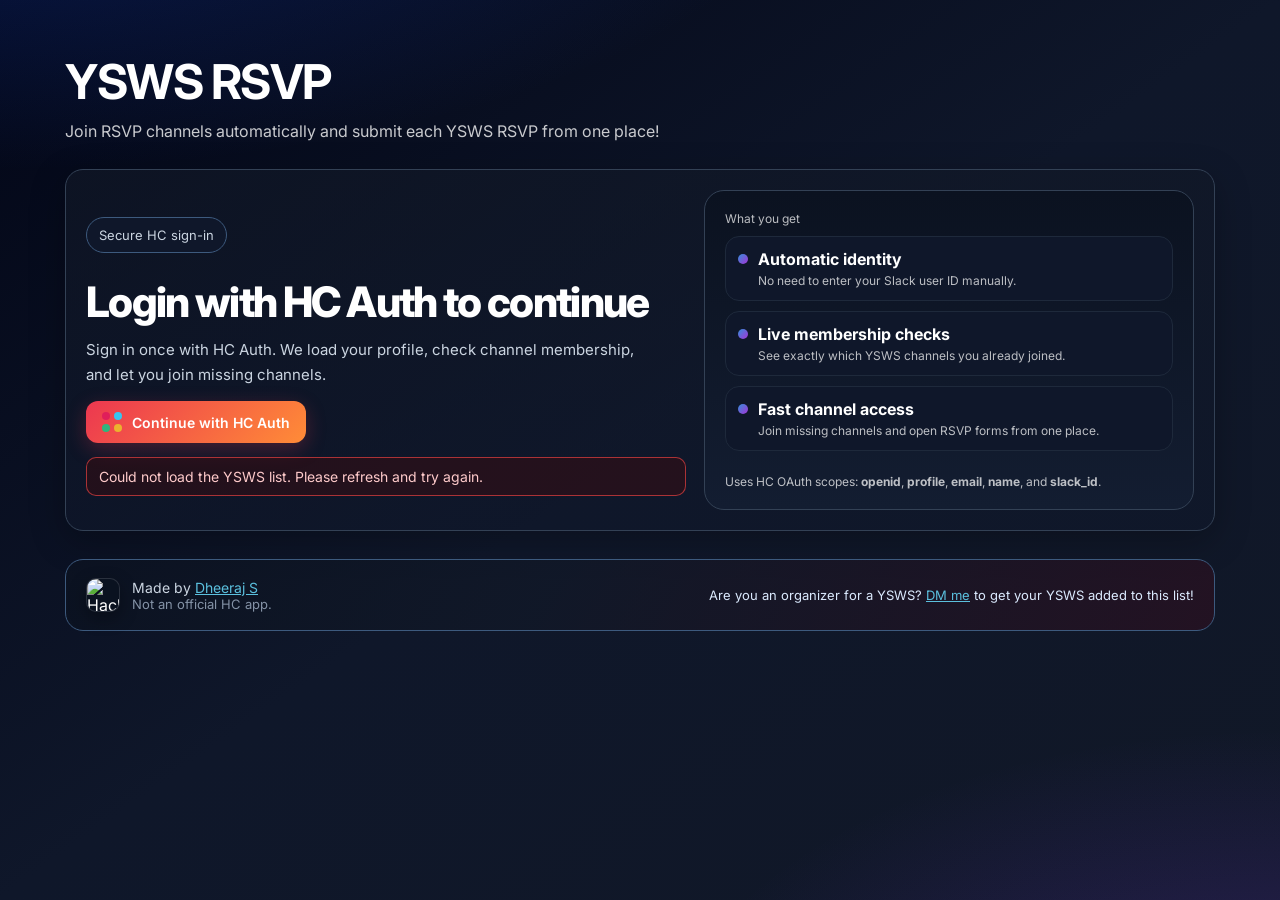
==== frontend/index.html @ e56e060a "Initial commit" ====
<!doctype html>
<html>
  <head>
    <meta charset="utf-8" />
    <meta name="viewport" content="width=device-width,initial-scale=1" />

    <title>YSWS RSVP</title>
    <link
      rel="icon"
      type="image/png"
      href="https://hackclub.com/stickers/epoch_h.png"
    />

    <link rel="preconnect" href="https://fonts.googleapis.com" />
    <link rel="preconnect" href="https://fonts.gstatic.com" crossorigin />
    <link
      href="https://fonts.googleapis.com/css2?family=Inter:wght@400;500;600;700;800&display=swap"
      rel="stylesheet"
    />

    <style>
      :root {
        --hc-red: #ec3750;
        --hc-orange: #ff8c37;
        --hc-yellow: #f1c40f;
        --hc-green: #33d6a6;
        --hc-cyan: #5bc0de;
        --hc-blue: #338eda;
        --hc-purple: #a633d6;
        --hc-muted: #8492a6;
      }

      * {
        box-sizing: border-box;
      }

      body {
        margin: 0;
        font-family:
          Inter,
          system-ui,
          -apple-system,
          Segoe UI,
          Roboto,
          sans-serif;
        background:
          radial-gradient(
            1200px 500px at 0% -20%,
            #1d4ed855 0%,
            transparent 70%
          ),
          radial-gradient(
            900px 500px at 100% 120%,
            #7c3aed44 0%,
            transparent 70%
          ),
          linear-gradient(145deg, #020617, #0f172a 50%, #111827 100%);
        color: white;
        display: flex;
        justify-content: center;
        padding: 32px 20px 48px;
        min-height: 100vh;
      }

      .container {
        width: 100%;
        max-width: 1150px;
      }

      .hero {
        display: flex;
        align-items: center;
        justify-content: space-between;
        gap: 24px;
        padding: 20px 0 26px;
      }

      h1 {
        font-size: clamp(30px, 4vw, 48px);
        margin: 0;
        letter-spacing: -0.03em;
      }

      .subtitle {
        opacity: 0.78;
        margin: 8px 0 0;
        line-height: 1.5;
        max-width: 620px;
      }

      input {
        padding: 14px 14px;
        border-radius: 12px;
        border: 1px solid #334155;
        background: #0f172a;
        color: white;
        width: min(100%, 360px);
        font-size: 14px;
        outline: none;
        transition:
          border-color 0.2s,
          box-shadow 0.2s;
      }

      input:focus {
        border-color: #38bdf8;
        box-shadow: 0 0 0 4px #0ea5e933;
      }

      button,
      .button-link {
        border: 0;
        padding: 11px 16px;
        border-radius: 12px;
        background: linear-gradient(135deg, var(--hc-red), var(--hc-orange));
        color: white;
        font-weight: 600;
        cursor: pointer;
        transition:
          0.2s transform,
          0.2s filter,
          0.2s opacity;
        box-shadow: 0 6px 20px #ec375044;
        text-decoration: none;
        font-size: 14px;
      }

      button:hover,
      .button-link:hover {
        transform: translateY(-1px);
        filter: brightness(1.04);
      }

      button:active,
      .button-link:active {
        transform: translateY(0);
      }

      button:disabled {
        opacity: 0.7;
        cursor: not-allowed;
        transform: none;
      }

      button.joined,
      .button-link.joined {
        background: #1f2937;
        color: #cbd5e1;
        border: 1px solid #334155;
        box-shadow: none;
      }

      button.joined:not(:disabled),
      .button-link.joined:hover {
        cursor: pointer;
      }

      button.joined:not(:disabled):hover,
      .button-link.joined:hover {
        background: #273449;
        border-color: #64748b;
        color: #f1f5f9;
      }

      button.joined:disabled {
        color: #94a3b8;
        cursor: not-allowed;
        opacity: 0.75;
      }

      button.description-btn {
        color: #e2e8f0;
        border-color: #475569;
      }

      .grid {
        display: grid;
        grid-template-columns: repeat(auto-fill, minmax(260px, 1fr));
        gap: 18px;
      }

      .card {
        background: linear-gradient(180deg, #1e293bcc, #1e293b99);
        backdrop-filter: blur(4px);
        border: 1px solid #334155;
        padding: 20px;
        border-radius: 16px;
        transition:
          0.2s transform,
          0.2s border-color,
          0.2s background;
        display: flex;
        flex-direction: column;
        gap: 12px;
        min-height: 220px;
      }

      .card:hover {
        transform: translateY(-3px);
        border-color: #475569;
        background: linear-gradient(180deg, #26364bcc, #1f2f43b8);
      }

      .card h3 {
        margin: 0;
        font-size: 20px;
        letter-spacing: -0.01em;
      }

      .user {
        display: flex;
        align-items: center;
        gap: 12px;
        margin: 0;
      }

      .user-meta {
        display: flex;
        flex-direction: column;
        gap: 4px;
      }

      .user-meta h2 {
        margin: 0;
      }

      .slack-id-row {
        display: flex;
        align-items: center;
        gap: 8px;
        flex-wrap: wrap;
        margin-top: 2px;
      }

      .verification-row {
        display: flex;
        align-items: center;
        gap: 8px;
        flex-wrap: wrap;
        margin-top: 8px;
      }

      .verification-pill {
        display: inline-flex;
        align-items: center;
        gap: 8px;
        padding: 6px 10px;
        border-radius: 10px;
        border: 1px solid #475569;
        background: #0f172a;
        color: #cbd5e1;
        font-size: 12px;
        font-weight: 600;
      }

      .verification-pill.verified {
        border-color: #1d4ed8;
        background: #0b1220;
        color: #dbeafe;
      }

      .verification-pill.not-verified {
        border-color: #7c2d12;
        background: #0b1220;
        color: #fed7aa;
      }

      .verification-pill.unknown {
        border-color: #475569;
        background: #111827;
        color: #cbd5e1;
      }

      .verification-detail {
        color: #94a3b8;
        font-size: 12px;
      }

      .slack-id-text {
        font-size: 12px;
        padding: 6px 10px;
        border-radius: 999px;
        background: #0b1220;
        border: 1px solid #334155;
        color: #cbd5e1;
      }

      .tap-copy {
        display: inline-flex;
        align-items: center;
        gap: 6px;
        padding: 6px 10px;
        font-size: 12px;
        line-height: 1.2;
        min-height: 30px;
        min-width: auto;
        border: 1px solid #334155;
        background: #0b1220;
        color: #cbd5e1;
        box-shadow: none;
        font-weight: 600;
        cursor: pointer;
        transition:
          0.15s transform,
          0.15s filter,
          0.15s border-color;
      }

      .tap-copy:hover {
        transform: translateY(-1px);
        filter: brightness(1.06);
        border-color: var(--hc-cyan);
      }

      .tap-copy strong {
        font-family: ui-monospace, SFMono-Regular, Consolas, monospace;
        font-size: 12px;
        letter-spacing: 0.02em;
      }

      .copy-hint {
        font-size: 12px;
        opacity: 0.75;
        margin: 2px 0 0;
      }

      .avatar {
        width: 48px;
        height: 48px;
        border-radius: 50%;
      }

      .modal {
        position: fixed;
        inset: 0;
        background: rgba(0, 0, 0, 0.75);
        display: none;
        align-items: center;
        justify-content: center;
        padding: 20px;
        z-index: 50;
      }

      .modal.show {
        display: flex;
      }

      .modal-box {
        width: min(100%, 420px);
        background: linear-gradient(180deg, #0f172a, #111827);
        border: 1px solid #334155;
        padding: 30px;
        border-radius: 16px;
        text-align: center;
        box-shadow: 0 20px 50px #00000088;
      }

      .modal-actions {
        display: flex;
        justify-content: center;
        gap: 10px;
        margin-top: 12px;
        flex-wrap: wrap;
      }

      .spinner {
        width: 40px;
        height: 40px;
        border-radius: 50%;
        border: 4px solid #334155;
        border-top: 4px solid #38bdf8;
        animation: spin 1s linear infinite;
        margin: auto;
      }

      @keyframes spin {
        to {
          transform: rotate(360deg);
        }
      }

      .loading {
        text-align: center;
        margin-top: 40px;
        opacity: 0.8;
      }

      .badge {
        display: inline-block;
        padding: 4px 8px;
        border-radius: 6px;
        font-size: 12px;
        background: linear-gradient(135deg, var(--hc-green), var(--hc-cyan));
        color: #052e16;
        font-weight: 600;
      }

      .pill {
        display: inline-flex;
        align-items: center;
        gap: 8px;
        padding: 9px 12px;
        border-radius: 999px;
        font-size: 13px;
        background: #0f172a;
        border: 1px solid #3d5a7e;
        color: #cbd5e1;
      }

      .section {
        background: linear-gradient(180deg, #111827aa, #0f172aaa);
        border: 1px solid #334155;
        border-radius: 18px;
        padding: 20px;
        box-shadow: 0 10px 35px #00000044;
      }

      .auth-shell {
        display: grid;
        grid-template-columns: 1.1fr 0.9fr;
        gap: 18px;
        align-items: stretch;
      }

      .auth-panel {
        display: flex;
        flex-direction: column;
        gap: 14px;
        justify-content: center;
        min-height: 320px;
      }

      .auth-title {
        font-size: clamp(28px, 3.5vw, 42px);
        font-weight: 800;
        line-height: 1.05;
        letter-spacing: -0.04em;
        margin: 0;
      }

      .auth-copy {
        font-size: 15px;
        line-height: 1.65;
        color: #cbd5e1;
        max-width: 560px;
        margin: 0;
      }

      .slack-button {
        display: inline-flex;
        align-items: center;
        justify-content: center;
        gap: 10px;
        min-width: 220px;
        text-decoration: none;
      }

      .slack-mark {
        display: grid;
        grid-template-columns: repeat(2, 8px);
        grid-template-rows: repeat(2, 8px);
        gap: 4px;
      }

      .slack-mark span {
        display: block;
        width: 8px;
        height: 8px;
        border-radius: 999px;
      }

      .auth-card {
        background: linear-gradient(180deg, #0b1220, #131d31);
        border: 1px solid #334155;
        border-radius: 20px;
        padding: 20px;
        display: flex;
        flex-direction: column;
        justify-content: space-between;
        gap: 14px;
      }

      .feature-list {
        display: grid;
        gap: 10px;
      }

      .support-box {
        display: none;
        margin-top: 14px;
        padding: 14px;
        border-radius: 16px;
        background: linear-gradient(180deg, #2a0f12, #1f172a);
        border: 1px solid #7f1d1d;
      }

      .support-box.show {
        display: block;
      }

      .support-box textarea {
        width: 100%;
        min-height: 130px;
        margin-top: 10px;
        padding: 12px;
        border-radius: 12px;
        border: 1px solid #475569;
        background: #020617;
        color: #e2e8f0;
        resize: vertical;
        font:
          12px/1.5 ui-monospace,
          SFMono-Regular,
          Consolas,
          monospace;
      }

      .support-actions {
        display: flex;
        gap: 10px;
        margin-top: 10px;
        flex-wrap: wrap;
      }

      .footer {
        margin-top: 28px;
        padding: 18px 20px;
        border: 1px solid #3d5a7e;
        border-radius: 18px;
        background: linear-gradient(
          120deg,
          #0b1220b8,
          #111827b8 42%,
          #2a1020b8
        );
        display: flex;
        justify-content: space-between;
        gap: 14px;
        flex-wrap: wrap;
        align-items: center;
      }

      .footer-brand {
        display: flex;
        align-items: center;
        gap: 12px;
      }

      .hc-icon {
        width: 34px;
        height: 34px;
        border-radius: 10px;
        box-shadow: 0 6px 18px #00000055;
        border: 1px solid #ffffff22;
        background: #0b1220b8;
      }

      .footer-copy {
        margin: 0;
        font-size: 14px;
        color: #cbd5e1;
      }

      .footer-disclaimer {
        margin: 0;
        font-size: 13px;
        color: var(--hc-muted);
      }

      .footer-note {
        margin: 0;
        font-size: 13px;
        color: #dbeafe;
        max-width: 560px;
      }

      .feature-item {
        display: flex;
        align-items: flex-start;
        gap: 10px;
        padding: 12px;
        background: #0f172a;
        border: 1px solid #1e293b;
        border-radius: 14px;
      }

      .feature-dot {
        width: 10px;
        height: 10px;
        border-radius: 999px;
        background: linear-gradient(135deg, var(--hc-blue), var(--hc-purple));
        margin-top: 5px;
        flex: none;
      }

      .actions {
        display: flex;
        gap: 10px;
        margin-top: auto;
        flex-wrap: wrap;
      }

      .actions button {
        flex: 1 1 140px;
      }

      .modal-desc {
        margin: 8px 0 0;
        text-align: left;
        line-height: 1.6;
        color: #cbd5e1;
        font-size: 14px;
        white-space: pre-wrap;
      }

      .modal-program-actions {
        display: flex;
        gap: 10px;
        justify-content: center;
        flex-wrap: wrap;
        margin-top: 16px;
      }

      .muted {
        opacity: 0.75;
        font-size: 14px;
        line-height: 1.5;
        margin: 0;
      }

      .top-bar {
        display: flex;
        justify-content: space-between;
        gap: 16px;
        align-items: center;
        margin: 8px 0 18px;
        flex-wrap: wrap;
      }

      .dashboard {
        display: grid;
        grid-template-columns: 1.2fr 1fr;
        gap: 14px;
        margin: 0 0 18px;
      }

      .stats-grid {
        display: grid;
        grid-template-columns: repeat(3, minmax(0, 1fr));
        gap: 10px;
      }

      .stat {
        background: #0b1220;
        border: 1px solid #334155;
        border-radius: 14px;
        padding: 12px;
      }

      .stat-label {
        font-size: 12px;
        opacity: 0.72;
        margin: 0 0 6px;
      }

      .stat-value {
        font-size: 24px;
        font-weight: 700;
        letter-spacing: -0.02em;
        margin: 0;
      }

      .progress-wrap {
        background: #0b1220;
        border: 1px solid #334155;
        border-radius: 14px;
        padding: 12px;
      }

      .progress-bar {
        width: 100%;
        height: 10px;
        border-radius: 999px;
        background: #1e293b;
        overflow: hidden;
        margin-top: 10px;
      }

      .progress-fill {
        height: 100%;
        width: 0%;
        background: linear-gradient(90deg, var(--hc-blue), var(--hc-green));
        transition: width 0.25s ease;
      }

      .filters {
        display: flex;
        gap: 8px;
        flex-wrap: wrap;
        align-content: flex-start;
        background: #0b1220;
        border: 1px solid #334155;
        border-radius: 14px;
        padding: 10px;
      }

      .chip {
        border: 1px solid #334155;
        background: #0f172a;
        color: #cbd5e1;
        padding: 8px 11px;
        border-radius: 999px;
        font-size: 13px;
        font-weight: 600;
        cursor: pointer;
        box-shadow: none;
      }

      .chip.active {
        background: linear-gradient(135deg, #22d3ee, #38bdf8);
        color: #00111f;
        border-color: transparent;
      }

      .card-head {
        display: flex;
        align-items: center;
        justify-content: space-between;
        gap: 8px;
      }

      .channel-id {
        font-size: 11px;
        opacity: 0.62;
        letter-spacing: 0.06em;
      }

      .status {
        font-size: 14px;
        padding: 10px 12px;
        border-radius: 10px;
        border: 1px solid #334155;
        background: #0b1220;
        display: none;
      }

      .status.error {
        display: block;
        border-color: #ef4444aa;
        background: #450a0a66;
        color: #fecaca;
      }

      .status.success {
        display: block;
        border-color: #22c55eaa;
        background: #052e1666;
        color: #bbf7d0;
      }

      .step1-wrap {
        display: flex;
        flex-direction: column;
        gap: 14px;
      }

      .step1-row {
        display: flex;
        gap: 10px;
        flex-wrap: wrap;
      }

      a {
        color: var(--hc-cyan);
      }

      .tiny {
        font-size: 12px;
        opacity: 0.72;
        margin: 0;
      }

      @media (max-width: 700px) {
        body {
          padding: 22px 14px 32px;
        }

        .auth-shell {
          grid-template-columns: 1fr;
        }

        .dashboard {
          grid-template-columns: 1fr;
        }

        .stats-grid {
          grid-template-columns: 1fr 1fr;
        }

        .section {
          padding: 16px;
        }

        .hero {
          padding: 10px 0 18px;
        }

        .footer {
          padding: 16px;
        }
      }
    </style>
  </head>

  <body>
    <div class="container">
      <div class="hero">
        <div>
          <h1>YSWS RSVP</h1>
          <div class="subtitle">
            Join RSVP channels automatically and submit each YSWS RSVP from one
            place!
          </div>
        </div>
      </div>

      <div id="step1" class="section">
        <div class="auth-shell">
          <div class="auth-panel">
            <p class="pill" style="width: max-content">Secure HC sign-in</p>

            <h2 class="auth-title">Login with HC Auth to continue</h2>

            <p class="auth-copy">
              Sign in once with HC Auth. We load your profile, check channel
              membership, and let you join missing channels.
            </p>

            <div>
              <a id="loginBtn" class="slack-button button-link" href="#">
                <span class="slack-mark" aria-hidden="true">
                  <span style="background: #e01e5a"></span>
                  <span style="background: #36c5f0"></span>
                  <span style="background: #2eb67d"></span>
                  <span style="background: #ecb22e"></span>
                </span>
                Continue with HC Auth
              </a>
            </div>

            <div id="statusBox" class="status"></div>

            <div id="supportBox" class="support-box">
              <p class="muted" style="margin: 0">
                If you see this, copy and paste the following error details to
                <a
                  target="_blank"
                  rel="noreferrer"
                  href="https://hackclub.enterprise.slack.com/team/U0828RTU7FE"
                  >Dheeraj S</a
                >.
              </p>
              <textarea id="supportMessage" readonly></textarea>
              <div class="support-actions">
                <button type="button" onclick="copySupportMessage()">
                  Copy error details
                </button>
                <a
                  class="slack-button button-link joined"
                  target="_blank"
                  rel="noreferrer"
                  href="https://hackclub.enterprise.slack.com/team/U0828RTU7FE"
                  >Open Dheeraj S</a
                >
              </div>
            </div>
          </div>

          <div class="auth-card">
            <div>
              <p class="stat-label" style="margin: 0 0 10px">What you get</p>
              <div class="feature-list">
                <div class="feature-item">
                  <span class="feature-dot"></span>
                  <div>
                    <strong>Automatic identity</strong>
                    <p class="tiny" style="margin-top: 4px">
                      No need to enter your Slack user ID manually.
                    </p>
                  </div>
                </div>
                <div class="feature-item">
                  <span class="feature-dot"></span>
                  <div>
                    <strong>Live membership checks</strong>
                    <p class="tiny" style="margin-top: 4px">
                      See exactly which YSWS channels you already joined.
                    </p>
                  </div>
                </div>
                <div class="feature-item">
                  <span class="feature-dot"></span>
                  <div>
                    <strong>Fast channel access</strong>
                    <p class="tiny" style="margin-top: 4px">
                      Join missing channels and open RSVP forms from one place.
                    </p>
                  </div>
                </div>
              </div>
            </div>

            <p class="tiny">
              Uses HC OAuth scopes: <strong>openid</strong>,
              <strong>profile</strong>, <strong>email</strong>,
              <strong>name</strong>, and <strong>slack_id</strong>.
            </p>
          </div>
        </div>
      </div>

      <div id="loading" class="loading" style="display: none">
        <div class="spinner"></div>

        <p>Checking channel memberships...</p>
      </div>

      <div id="programModal" class="modal" onclick="closeYswsModal(event)">
        <div class="modal-box" onclick="event.stopPropagation()">
          <h2 id="programModalTitle" style="margin: 0"></h2>
          <p id="programModalDesc" class="modal-desc"></p>
          <div class="modal-program-actions">
            <button id="programWebsiteBtn" type="button" style="display: none">
              Website
            </button>
            <button class="joined" type="button" onclick="closeYswsModal()">
              Close
            </button>
          </div>
        </div>
      </div>

      <div id="step2" class="section" style="display: none">
        <div class="top-bar">
          <div class="user">
            <img id="avatar" class="avatar" alt="avatar" />

            <div class="user-meta">
              <h2 id="hello"></h2>
              <div class="slack-id-row">
                <button
                  class="slack-id-text tap-copy"
                  type="button"
                  onclick="copySlackId()"
                >
                  Slack ID: <strong id="slackIdText">—</strong>
                </button>
                <button
                  id="usernameCopyBtn"
                  class="slack-id-text tap-copy"
                  type="button"
                  style="display: none"
                  onclick="copyUsername()"
                >
                  Username: <strong id="usernameText">—</strong>
                </button>
                <button
                  id="emailCopyBtn"
                  class="slack-id-text tap-copy"
                  type="button"
                  style="display: none"
                  onclick="copyEmail()"
                >
                  Email: <strong id="emailText">—</strong>
                </button>
              </div>
              <div class="verification-row">
                <span id="verificationBadge" class="verification-pill unknown"
                  >Verification unknown</span
                >
                <span id="verificationDetail" class="verification-detail"
                  >Status: unavailable</span
                >
                <span id="eligibilityDetail" class="verification-detail"
                  >YSWS eligibility: unknown</span
                >
              </div>
              <p class="copy-hint">
                Click Slack ID, username, or email to copy it.
              </p>
            </div>
          </div>

          <a id="logoutBtn" class="button-link joined" href="#"
            >Change account</a
          >
        </div>

        <p class="muted" style="margin: 0 0 18px">
          First join the Slack channel, then fill the RSVP form.
        </p>

        <div class="dashboard">
          <div>
            <div class="stats-grid">
              <div class="stat">
                <p class="stat-label">Joined channels</p>
                <p id="joinedCount" class="stat-value">0</p>
              </div>
              <div class="stat">
                <p class="stat-label">Remaining</p>
                <p id="remainingCount" class="stat-value">0</p>
              </div>
              <div class="stat">
                <p class="stat-label">Total YSWSes</p>
                <p id="totalCount" class="stat-value">0</p>
              </div>
            </div>

            <div class="progress-wrap" style="margin-top: 10px">
              <p class="stat-label" style="margin: 0">Completion</p>
              <div class="progress-bar">
                <div id="progressFill" class="progress-fill"></div>
              </div>
            </div>
          </div>

          <div class="filters">
            <button
              id="filterAll"
              class="chip active"
              onclick="setFilter('all')"
            >
              All
            </button>
            <button id="filterTodo" class="chip" onclick="setFilter('todo')">
              Need to join
            </button>
            <button
              id="filterJoined"
              class="chip"
              onclick="setFilter('joined')"
            >
              Joined
            </button>
          </div>
        </div>

        <div id="programs" class="grid"></div>
      </div>

      <footer class="footer">
        <div class="footer-brand">
          <img
            class="hc-icon"
            src="https://user-cdn.hackclub-assets.com/019cf11f-eade-7304-ab15-71833ccc4c32/icon-rounded.svg"
            alt="Hack Club icon"
          />
          <div>
            <p class="footer-copy">
              Made by
              <a
                target="_blank"
                rel="noreferrer"
                href="https://hackclub.com/slack/?id=U0828RTU7FE"
                >Dheeraj S</a
              >
            </p>
            <p class="footer-disclaimer">Not an official HC app.</p>
          </div>
        </div>
        <p class="footer-note">
          Are you an organizer for a YSWS?
          <a
            target="_blank"
            rel="noreferrer"
            href="https://hackclub.com/slack/?id=U0828RTU7FE"
            >DM me</a
          >
          to get your YSWS added to this list!
        </p>
      </footer>
    </div>

    <script>
      const API_BASE =
        window.__API_BASE__ || "https://ysws-rsvp-hca.sdheeraj.workers.dev";
      const DEFAULT_AVATAR =
        "https://user-cdn.hackclub-assets.com/019cf11f-eade-7304-ab15-71833ccc4c32/icon-rounded.svg";
      const MEMBERSHIP_LOAD_ERROR =
        "Unable to load your memberships right now. Please try again.";

      let yswsList = [];
      let latestMembership = {};
      let currentFilter = "all";
      let currentSlackId = "";
      let currentUsername = "";
      let currentEmail = "";

      const statusBox = document.getElementById("statusBox");
      const supportBox = document.getElementById("supportBox");
      const supportMessage = document.getElementById("supportMessage");
      const usernameCopyBtn = document.getElementById("usernameCopyBtn");
      const emailCopyBtn = document.getElementById("emailCopyBtn");
      const yswsModal = document.getElementById("programModal");
      const yswsModalTitle = document.getElementById("programModalTitle");
      const yswsModalDesc = document.getElementById("programModalDesc");
      const yswsWebsiteBtn = document.getElementById("programWebsiteBtn");

      function api(path) {
        return `${API_BASE}${path}`;
      }

      async function apiGet(path) {
        return fetch(api(path), {
          credentials: "include",
        });
      }

      async function apiPost(path, body) {
        return fetch(api(path), {
          method: "POST",
          credentials: "include",
          headers: { "Content-Type": "application/json" },
          body: JSON.stringify(body),
        });
      }

      function setView(view) {
        const loading = document.getElementById("loading");
        const step1 = document.getElementById("step1");
        const step2 = document.getElementById("step2");

        loading.style.display = view === "loading" ? "block" : "none";
        step1.style.display = view === "auth" ? "block" : "none";
        step2.style.display = view === "app" ? "block" : "none";
      }

      function setStats(joined, total) {
        const remaining = Math.max(0, total - joined);
        const percent = total ? Math.round((joined / total) * 100) : 0;

        document.getElementById("joinedCount").textContent = String(joined);
        document.getElementById("remainingCount").textContent =
          String(remaining);
        document.getElementById("totalCount").textContent = String(total);
        document.getElementById("progressFill").style.width = `${percent}%`;
      }

      async function readJson(response, fallback) {
        return response.json().catch(() => fallback);
      }

      function setStatus(type, msg) {
        statusBox.className = "status";

        if (!msg) {
          statusBox.textContent = "";
          return;
        }

        statusBox.classList.add(type);
        statusBox.textContent = msg;
      }

      function setSupportMessage(message = "") {
        supportMessage.value = message;
        supportBox.classList.toggle("show", !!message);
      }

      async function copySupportMessage() {
        const text = supportMessage.value.trim();
        if (!text) return;

        try {
          await navigator.clipboard.writeText(text);
          setStatus(
            "success",
            "Copied error details. Send them to Dheeraj S on Slack.",
          );
        } catch (_error) {
          supportMessage.focus();
          supportMessage.select();
          setStatus(
            "error",
            "Copy failed automatically. Select the text and copy it manually.",
          );
        }
      }

      async function copyValue(text, successMessage) {
        const value = (text || "").trim();

        if (!value) {
          setStatus("error", "Value is not available yet.");
          return;
        }

        try {
          await navigator.clipboard.writeText(value);
          setStatus("success", successMessage);
        } catch (_error) {
          setStatus(
            "error",
            "Could not copy automatically. Please copy manually.",
          );
        }
      }

      async function copySlackId() {
        await copyValue(currentSlackId, "Slack ID copied.");
      }

      async function copyUsername() {
        await copyValue(currentUsername, "Slack username copied.");
      }

      async function copyEmail() {
        await copyValue(currentEmail, "Email copied.");
      }

      async function loadYswsList() {
        if (yswsList.length) return true;

        try {
          const response = await apiGet("/ysws.json");
          if (!response.ok) throw new Error("catalog_failed");

          const list = await response.json();
          if (!Array.isArray(list)) throw new Error("invalid_ysws_list");

          yswsList = list
            .filter((item) => item?.name && item?.form && item?.channel)
            .map((item) => ({
              name: String(item.name),
              form: String(item.form),
              channel: String(item.channel),
              description: String(
                item.description || "No description added yet.",
              ),
              website: item.website ? String(item.website) : "",
            }));

          return true;
        } catch (_error) {
          setStatus(
            "error",
            "Could not load the YSWS list. Please refresh and try again.",
          );
          return false;
        }
      }

      function openYswsModal(channel) {
        const ysws = yswsList.find((entry) => entry.channel === channel);
        if (!ysws) return;

        yswsModalTitle.textContent = ysws.name;
        yswsModalDesc.textContent =
          ysws.description || "No description added yet.";

        if (ysws.website) {
          yswsWebsiteBtn.style.display = "inline-flex";
          yswsWebsiteBtn.onclick = () => window.open(ysws.website, "_blank");
        } else {
          yswsWebsiteBtn.style.display = "none";
          yswsWebsiteBtn.onclick = null;
        }

        yswsModal.classList.add("show");
      }

      function closeYswsModal(event) {
        if (event && event.target !== yswsModal) return;
        yswsModal.classList.remove("show");
      }

      function getQueryParam(name) {
        return new URLSearchParams(window.location.search).get(name) || "";
      }

      function clearOauthErrorFromUrl() {
        const nextUrl = new URL(window.location.href);
        nextUrl.searchParams.delete("oauth_error");
        window.history.replaceState(
          {},
          "",
          nextUrl.pathname + nextUrl.search + nextUrl.hash,
        );
      }

      function showLoggedOut(message = "") {
        setView("auth");
        document.getElementById("programs").innerHTML = "";

        latestMembership = {};
        currentSlackId = "";
        currentUsername = "";
        currentEmail = "";

        document.getElementById("hello").textContent = "";
        document.getElementById("avatar").removeAttribute("src");
        document.getElementById("slackIdText").textContent = "—";
        document.getElementById("usernameText").textContent = "—";
        document.getElementById("emailText").textContent = "—";
        updateVerificationUi({
          isVerified: null,
          verificationLabel: "Verification unknown",
          verificationStatus: "",
          yswsEligible: null,
        });
        usernameCopyBtn.style.display = "none";
        emailCopyBtn.style.display = "none";

        setStats(0, 0);

        setFilter("all");
        setStatus(message ? "error" : "", message);
      }

      async function loadDashboard() {
        setView("loading");
        setStatus("", "");

        const yswsReady = await loadYswsList();
        if (!yswsReady) {
          showLoggedOut(
            "Could not load the YSWS list. Please refresh and try again.",
          );
          return;
        }

        let userResponse;
        try {
          userResponse = await apiGet("/api/user");
        } catch (_error) {
          showLoggedOut(MEMBERSHIP_LOAD_ERROR);
          return;
        }

        if (!userResponse.ok) {
          showLoggedOut(
            userResponse.status === 401 || userResponse.status === 403
              ? ""
              : MEMBERSHIP_LOAD_ERROR,
          );
          return;
        }

        const user = await readJson(userResponse, { ok: false });
        if (!user.ok) {
          showLoggedOut(
            user.error === "not_authenticated" ? "" : MEMBERSHIP_LOAD_ERROR,
          );
          return;
        }

        setView("app");
        setSupportMessage("");

        document.getElementById("hello").textContent =
          `Hi ${user.name || "there"}!`;
        document.getElementById("avatar").src = user.avatar || DEFAULT_AVATAR;

        currentSlackId = String(user.slackId || "")
          .trim()
          .toUpperCase();
        currentUsername = String(user.username || "").trim();
        currentEmail = String(user.email || "").trim();

        document.getElementById("slackIdText").textContent =
          currentSlackId || "—";
        document.getElementById("usernameText").textContent =
          currentUsername || "—";
        document.getElementById("emailText").textContent = currentEmail || "—";
        usernameCopyBtn.style.display = currentUsername
          ? "inline-flex"
          : "none";
        emailCopyBtn.style.display = currentEmail ? "inline-flex" : "none";
        updateVerificationUi(user);

        latestMembership = user.membership || {};
        renderYsws();
      }

      function updateVerificationUi(user) {
        const badge = document.getElementById("verificationBadge");
        const detail = document.getElementById("verificationDetail");
        const eligibility = document.getElementById("eligibilityDetail");
        const isVerified =
          typeof user?.isVerified === "boolean" ? user.isVerified : null;
        const yswsEligible =
          typeof user?.yswsEligible === "boolean" ? user.yswsEligible : null;
        const label = String(
          user?.verificationLabel || "Verification unknown",
        ).trim();
        const rawStatus = String(user?.verificationStatus || "")
          .trim()
          .replace(/[_-]+/g, " ");

        badge.className = `verification-pill ${
          isVerified === true
            ? "verified"
            : isVerified === false
              ? "not-verified"
              : "unknown"
        }`;
        badge.textContent = `Verification: ${label}`;
        detail.textContent = rawStatus
          ? `Status: ${rawStatus}`
          : "Status: unavailable";
        eligibility.textContent =
          yswsEligible === true
            ? "YSWS eligibility: eligible"
            : yswsEligible === false
              ? "YSWS eligibility: not eligible"
              : "YSWS eligibility: unknown";
      }

      function setFilter(nextFilter) {
        currentFilter = nextFilter;

        document
          .getElementById("filterAll")
          .classList.toggle("active", nextFilter === "all");
        document
          .getElementById("filterTodo")
          .classList.toggle("active", nextFilter === "todo");
        document
          .getElementById("filterJoined")
          .classList.toggle("active", nextFilter === "joined");

        renderYsws();
      }

      function renderYsws() {
        const yswsGrid = document.getElementById("programs");
        yswsGrid.innerHTML = "";

        const rows = yswsList
          .map((item) => ({
            ...item,
            joined: !!latestMembership[item.channel],
          }))
          .filter((item) => {
            if (currentFilter === "joined") return item.joined;
            if (currentFilter === "todo") return !item.joined;
            return true;
          })
          .sort(
            (a, b) =>
              Number(a.joined) - Number(b.joined) ||
              a.name.localeCompare(b.name),
          );

        const joinedCount = yswsList.filter(
          (item) => latestMembership[item.channel],
        ).length;
        const total = yswsList.length;
        setStats(joinedCount, total);

        if (!rows.length) {
          const empty = document.createElement("div");
          empty.className = "card";
          empty.innerHTML =
            "<h3>Nothing here</h3><p class='muted'>Try a different filter.</p>";
          yswsGrid.appendChild(empty);
          return;
        }

        rows.forEach((ysws) => {
          const card = document.createElement("div");
          card.className = "card";

          const cardHead = document.createElement("div");
          cardHead.className = "card-head";

          const title = document.createElement("h3");
          title.textContent = ysws.name;

          const channelId = document.createElement("span");
          channelId.className = "channel-id";
          channelId.textContent = ysws.channel;

          cardHead.append(title, channelId);

          const description = document.createElement("p");
          description.className = "muted";
          description.textContent =
            "Join the Slack channel and complete your RSVP form.";

          card.append(cardHead, description);

          if (ysws.joined) {
            const badge = document.createElement("span");
            badge.className = "badge";
            badge.textContent = "Already in channel";
            card.appendChild(badge);
          }

          const actions = document.createElement("div");
          actions.className = "actions";

          const joinButton = document.createElement("button");
          if (ysws.joined) {
            joinButton.classList.add("joined");
            joinButton.disabled = true;
            joinButton.textContent = "Joined";
          } else {
            joinButton.textContent = "Add me to channel";
            joinButton.addEventListener("click", () =>
              joinYsws(ysws.channel, joinButton, ysws.name),
            );
          }

          const formButton = document.createElement("button");
          formButton.textContent = "Fill RSVP";
          formButton.addEventListener("click", () =>
            window.open(ysws.form, "_blank"),
          );

          const modalButton = document.createElement("button");
          modalButton.className = "joined description-btn";
          modalButton.type = "button";
          modalButton.textContent = "Description";
          modalButton.addEventListener("click", () =>
            openYswsModal(ysws.channel),
          );

          actions.append(joinButton, formButton, modalButton);
          card.appendChild(actions);
          yswsGrid.appendChild(card);
        });
      }

      async function joinYsws(channel, btn, yswsName) {
        btn.innerText = "Joining...";
        btn.disabled = true;

        let data = { ok: false };

        try {
          const response = await apiPost("/api/join", { channel });
          data = await response.json().catch(() => ({ ok: false }));
        } catch (_error) {
          data = { ok: false };
        }

        if (!data.ok) {
          btn.innerText = "Try again";
          btn.disabled = false;
          setStatus(
            "error",
            data.message ||
              `Could not add you to ${yswsName}. If this keeps happening, ask an organizer to add the bot to the channel.`,
          );
          return;
        }

        latestMembership[channel] = true;
        renderYsws();
        setStatus("success", `You were added to ${yswsName}.`);
      }

      async function boot() {
        document.getElementById("loginBtn").href = api("/auth/start");
        document.getElementById("logoutBtn").href = api("/auth/logout");

        const oauthError = getQueryParam("oauth_error");
        if (oauthError) {
          showLoggedOut(
            "HC login failed. If this keeps happening, send the details below to Dheeraj S.",
          );
          setSupportMessage(decodeURIComponent(oauthError));
          clearOauthErrorFromUrl();
          return;
        }

        setSupportMessage("");
        await loadDashboard();
      }

      window.setFilter = setFilter;
      window.copySupportMessage = copySupportMessage;
      window.copySlackId = copySlackId;
      window.copyUsername = copyUsername;
      window.copyEmail = copyEmail;
      window.openYswsModal = openYswsModal;
      window.closeYswsModal = closeYswsModal;

      boot();
    </script>
  </body>
</html>
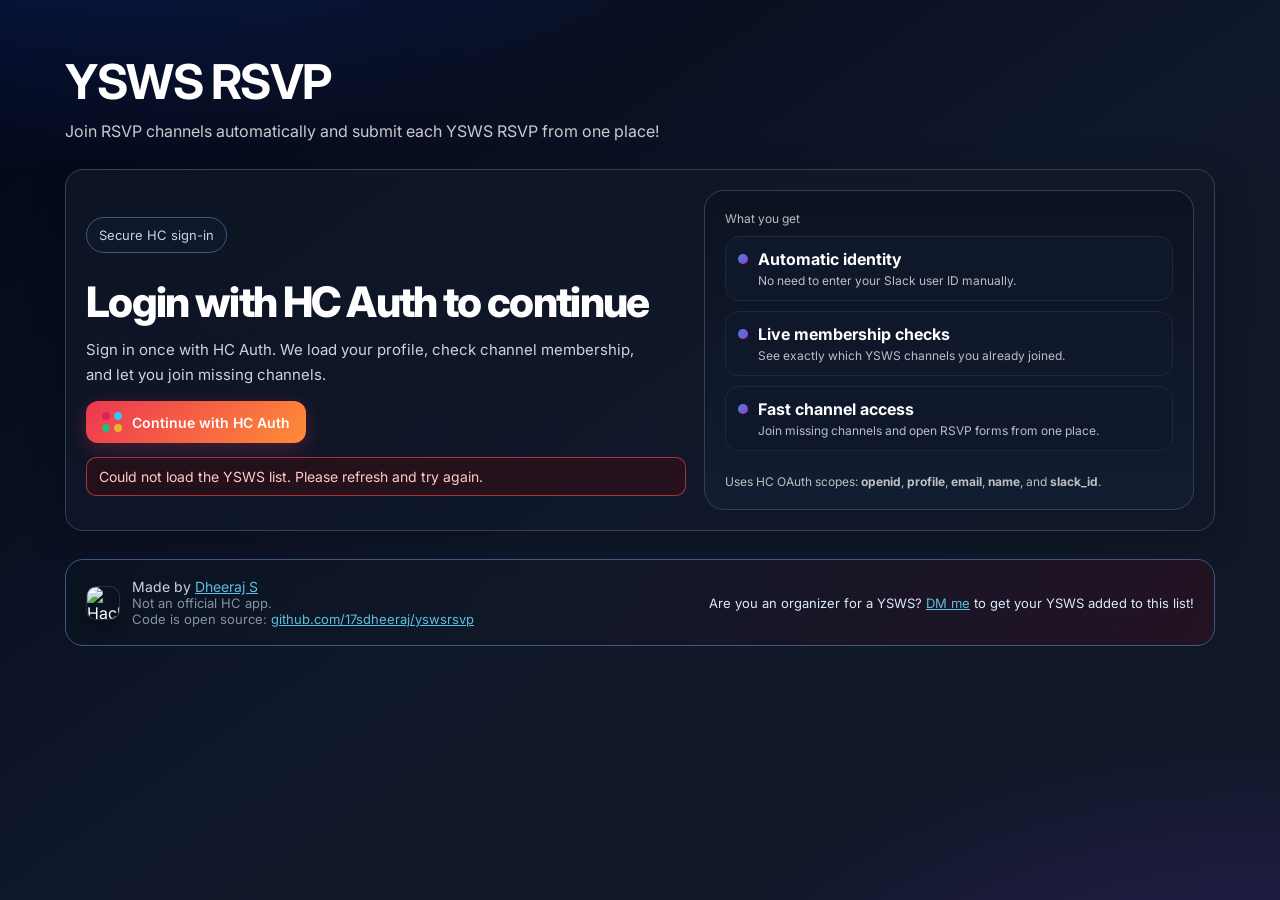
==== commit 381092c1: "Update footer to show code is now opensource :)" ====
--- a/frontend/index.html
+++ b/frontend/index.html
@@ -1067,6 +1067,15 @@
               >
             </p>
             <p class="footer-disclaimer">Not an official HC app.</p>
+            <p class="footer-disclaimer">
+              Code is open source:
+              <a
+                target="_blank"
+                rel="noreferrer"
+                href="https://github.com/17sdheeraj/yswsrsvp"
+                >github.com/17sdheeraj/yswsrsvp</a
+              >
+            </p>
           </div>
         </div>
         <p class="footer-note">
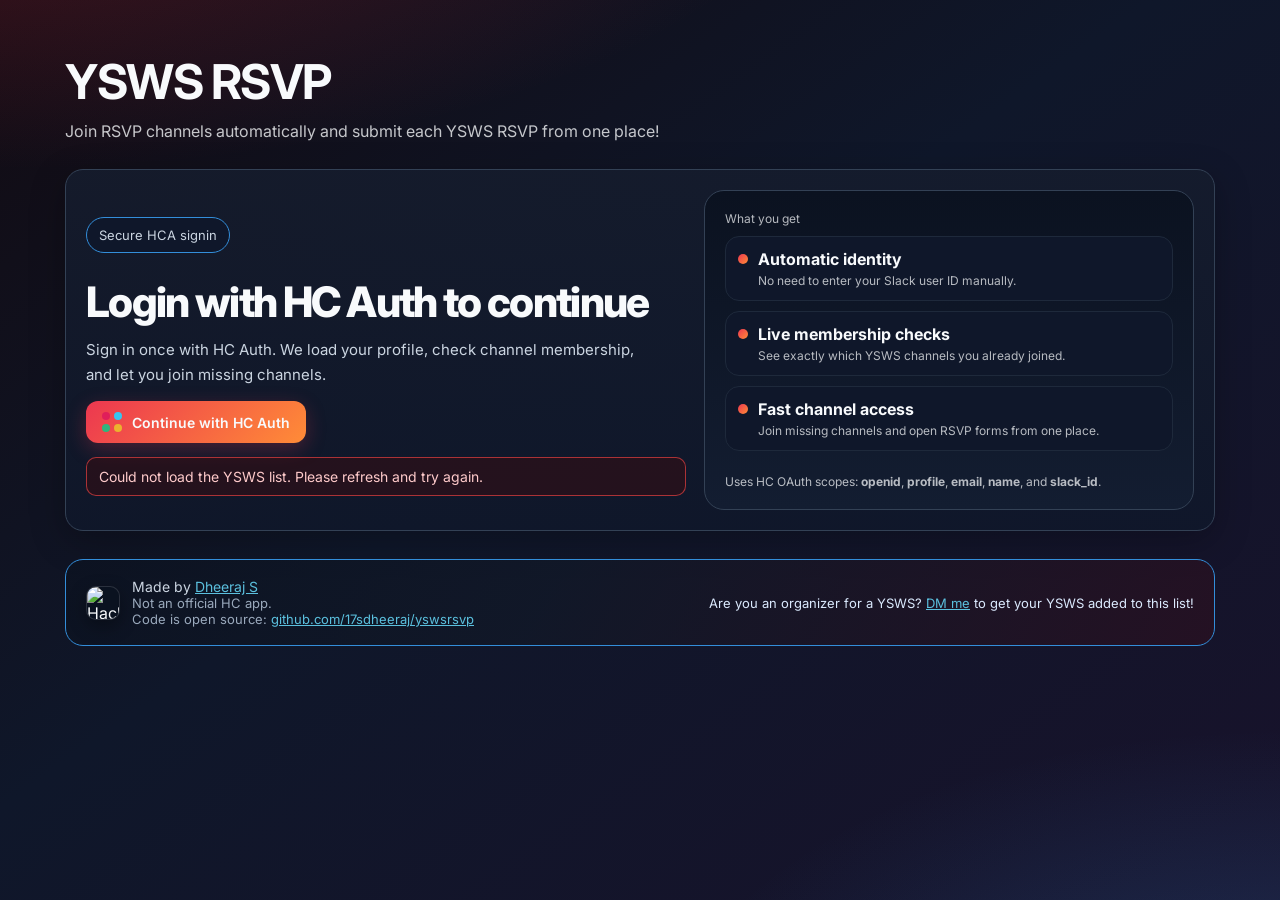
==== commit 731d526f: "Large upd: Add admin panel, metrics, audit & rate limiting Introduce a full admin UI and backend obs" ====
--- a/frontend/index.html
+++ b/frontend/index.html
@@ -18,798 +18,11 @@
       rel="stylesheet"
     />
 
-    <style>
-      :root {
-        --hc-red: #ec3750;
-        --hc-orange: #ff8c37;
-        --hc-yellow: #f1c40f;
-        --hc-green: #33d6a6;
-        --hc-cyan: #5bc0de;
-        --hc-blue: #338eda;
-        --hc-purple: #a633d6;
-        --hc-muted: #8492a6;
-      }
-
-      * {
-        box-sizing: border-box;
-      }
-
-      body {
-        margin: 0;
-        font-family:
-          Inter,
-          system-ui,
-          -apple-system,
-          Segoe UI,
-          Roboto,
-          sans-serif;
-        background:
-          radial-gradient(
-            1200px 500px at 0% -20%,
-            #1d4ed855 0%,
-            transparent 70%
-          ),
-          radial-gradient(
-            900px 500px at 100% 120%,
-            #7c3aed44 0%,
-            transparent 70%
-          ),
-          linear-gradient(145deg, #020617, #0f172a 50%, #111827 100%);
-        color: white;
-        display: flex;
-        justify-content: center;
-        padding: 32px 20px 48px;
-        min-height: 100vh;
-      }
-
-      .container {
-        width: 100%;
-        max-width: 1150px;
-      }
-
-      .hero {
-        display: flex;
-        align-items: center;
-        justify-content: space-between;
-        gap: 24px;
-        padding: 20px 0 26px;
-      }
-
-      h1 {
-        font-size: clamp(30px, 4vw, 48px);
-        margin: 0;
-        letter-spacing: -0.03em;
-      }
-
-      .subtitle {
-        opacity: 0.78;
-        margin: 8px 0 0;
-        line-height: 1.5;
-        max-width: 620px;
-      }
-
-      input {
-        padding: 14px 14px;
-        border-radius: 12px;
-        border: 1px solid #334155;
-        background: #0f172a;
-        color: white;
-        width: min(100%, 360px);
-        font-size: 14px;
-        outline: none;
-        transition:
-          border-color 0.2s,
-          box-shadow 0.2s;
-      }
-
-      input:focus {
-        border-color: #38bdf8;
-        box-shadow: 0 0 0 4px #0ea5e933;
-      }
-
-      button,
-      .button-link {
-        border: 0;
-        padding: 11px 16px;
-        border-radius: 12px;
-        background: linear-gradient(135deg, var(--hc-red), var(--hc-orange));
-        color: white;
-        font-weight: 600;
-        cursor: pointer;
-        transition:
-          0.2s transform,
-          0.2s filter,
-          0.2s opacity;
-        box-shadow: 0 6px 20px #ec375044;
-        text-decoration: none;
-        font-size: 14px;
-      }
-
-      button:hover,
-      .button-link:hover {
-        transform: translateY(-1px);
-        filter: brightness(1.04);
-      }
-
-      button:active,
-      .button-link:active {
-        transform: translateY(0);
-      }
-
-      button:disabled {
-        opacity: 0.7;
-        cursor: not-allowed;
-        transform: none;
-      }
-
-      button.joined,
-      .button-link.joined {
-        background: #1f2937;
-        color: #cbd5e1;
-        border: 1px solid #334155;
-        box-shadow: none;
-      }
-
-      button.joined:not(:disabled),
-      .button-link.joined:hover {
-        cursor: pointer;
-      }
-
-      button.joined:not(:disabled):hover,
-      .button-link.joined:hover {
-        background: #273449;
-        border-color: #64748b;
-        color: #f1f5f9;
-      }
-
-      button.joined:disabled {
-        color: #94a3b8;
-        cursor: not-allowed;
-        opacity: 0.75;
-      }
-
-      button.description-btn {
-        color: #e2e8f0;
-        border-color: #475569;
-      }
-
-      .grid {
-        display: grid;
-        grid-template-columns: repeat(auto-fill, minmax(260px, 1fr));
-        gap: 18px;
-      }
-
-      .card {
-        background: linear-gradient(180deg, #1e293bcc, #1e293b99);
-        backdrop-filter: blur(4px);
-        border: 1px solid #334155;
-        padding: 20px;
-        border-radius: 16px;
-        transition:
-          0.2s transform,
-          0.2s border-color,
-          0.2s background;
-        display: flex;
-        flex-direction: column;
-        gap: 12px;
-        min-height: 220px;
-      }
-
-      .card:hover {
-        transform: translateY(-3px);
-        border-color: #475569;
-        background: linear-gradient(180deg, #26364bcc, #1f2f43b8);
-      }
-
-      .card h3 {
-        margin: 0;
-        font-size: 20px;
-        letter-spacing: -0.01em;
-      }
-
-      .user {
-        display: flex;
-        align-items: center;
-        gap: 12px;
-        margin: 0;
-      }
-
-      .user-meta {
-        display: flex;
-        flex-direction: column;
-        gap: 4px;
-      }
-
-      .user-meta h2 {
-        margin: 0;
-      }
-
-      .slack-id-row {
-        display: flex;
-        align-items: center;
-        gap: 8px;
-        flex-wrap: wrap;
-        margin-top: 2px;
-      }
-
-      .verification-row {
-        display: flex;
-        align-items: center;
-        gap: 8px;
-        flex-wrap: wrap;
-        margin-top: 8px;
-      }
-
-      .verification-pill {
-        display: inline-flex;
-        align-items: center;
-        gap: 8px;
-        padding: 6px 10px;
-        border-radius: 10px;
-        border: 1px solid #475569;
-        background: #0f172a;
-        color: #cbd5e1;
-        font-size: 12px;
-        font-weight: 600;
-      }
-
-      .verification-pill.verified {
-        border-color: #1d4ed8;
-        background: #0b1220;
-        color: #dbeafe;
-      }
-
-      .verification-pill.not-verified {
-        border-color: #7c2d12;
-        background: #0b1220;
-        color: #fed7aa;
-      }
-
-      .verification-pill.unknown {
-        border-color: #475569;
-        background: #111827;
-        color: #cbd5e1;
-      }
-
-      .verification-detail {
-        color: #94a3b8;
-        font-size: 12px;
-      }
-
-      .slack-id-text {
-        font-size: 12px;
-        padding: 6px 10px;
-        border-radius: 999px;
-        background: #0b1220;
-        border: 1px solid #334155;
-        color: #cbd5e1;
-      }
-
-      .tap-copy {
-        display: inline-flex;
-        align-items: center;
-        gap: 6px;
-        padding: 6px 10px;
-        font-size: 12px;
-        line-height: 1.2;
-        min-height: 30px;
-        min-width: auto;
-        border: 1px solid #334155;
-        background: #0b1220;
-        color: #cbd5e1;
-        box-shadow: none;
-        font-weight: 600;
-        cursor: pointer;
-        transition:
-          0.15s transform,
-          0.15s filter,
-          0.15s border-color;
-      }
-
-      .tap-copy:hover {
-        transform: translateY(-1px);
-        filter: brightness(1.06);
-        border-color: var(--hc-cyan);
-      }
-
-      .tap-copy strong {
-        font-family: ui-monospace, SFMono-Regular, Consolas, monospace;
-        font-size: 12px;
-        letter-spacing: 0.02em;
-      }
-
-      .copy-hint {
-        font-size: 12px;
-        opacity: 0.75;
-        margin: 2px 0 0;
-      }
-
-      .avatar {
-        width: 48px;
-        height: 48px;
-        border-radius: 50%;
-      }
-
-      .modal {
-        position: fixed;
-        inset: 0;
-        background: rgba(0, 0, 0, 0.75);
-        display: none;
-        align-items: center;
-        justify-content: center;
-        padding: 20px;
-        z-index: 50;
-      }
-
-      .modal.show {
-        display: flex;
-      }
-
-      .modal-box {
-        width: min(100%, 420px);
-        background: linear-gradient(180deg, #0f172a, #111827);
-        border: 1px solid #334155;
-        padding: 30px;
-        border-radius: 16px;
-        text-align: center;
-        box-shadow: 0 20px 50px #00000088;
-      }
-
-      .modal-actions {
-        display: flex;
-        justify-content: center;
-        gap: 10px;
-        margin-top: 12px;
-        flex-wrap: wrap;
-      }
-
-      .spinner {
-        width: 40px;
-        height: 40px;
-        border-radius: 50%;
-        border: 4px solid #334155;
-        border-top: 4px solid #38bdf8;
-        animation: spin 1s linear infinite;
-        margin: auto;
-      }
-
-      @keyframes spin {
-        to {
-          transform: rotate(360deg);
-        }
-      }
-
-      .loading {
-        text-align: center;
-        margin-top: 40px;
-        opacity: 0.8;
-      }
-
-      .badge {
-        display: inline-block;
-        padding: 4px 8px;
-        border-radius: 6px;
-        font-size: 12px;
-        background: linear-gradient(135deg, var(--hc-green), var(--hc-cyan));
-        color: #052e16;
-        font-weight: 600;
-      }
-
-      .pill {
-        display: inline-flex;
-        align-items: center;
-        gap: 8px;
-        padding: 9px 12px;
-        border-radius: 999px;
-        font-size: 13px;
-        background: #0f172a;
-        border: 1px solid #3d5a7e;
-        color: #cbd5e1;
-      }
-
-      .section {
-        background: linear-gradient(180deg, #111827aa, #0f172aaa);
-        border: 1px solid #334155;
-        border-radius: 18px;
-        padding: 20px;
-        box-shadow: 0 10px 35px #00000044;
-      }
-
-      .auth-shell {
-        display: grid;
-        grid-template-columns: 1.1fr 0.9fr;
-        gap: 18px;
-        align-items: stretch;
-      }
-
-      .auth-panel {
-        display: flex;
-        flex-direction: column;
-        gap: 14px;
-        justify-content: center;
-        min-height: 320px;
-      }
-
-      .auth-title {
-        font-size: clamp(28px, 3.5vw, 42px);
-        font-weight: 800;
-        line-height: 1.05;
-        letter-spacing: -0.04em;
-        margin: 0;
-      }
-
-      .auth-copy {
-        font-size: 15px;
-        line-height: 1.65;
-        color: #cbd5e1;
-        max-width: 560px;
-        margin: 0;
-      }
-
-      .slack-button {
-        display: inline-flex;
-        align-items: center;
-        justify-content: center;
-        gap: 10px;
-        min-width: 220px;
-        text-decoration: none;
-      }
-
-      .slack-mark {
-        display: grid;
-        grid-template-columns: repeat(2, 8px);
-        grid-template-rows: repeat(2, 8px);
-        gap: 4px;
-      }
-
-      .slack-mark span {
-        display: block;
-        width: 8px;
-        height: 8px;
-        border-radius: 999px;
-      }
-
-      .auth-card {
-        background: linear-gradient(180deg, #0b1220, #131d31);
-        border: 1px solid #334155;
-        border-radius: 20px;
-        padding: 20px;
-        display: flex;
-        flex-direction: column;
-        justify-content: space-between;
-        gap: 14px;
-      }
-
-      .feature-list {
-        display: grid;
-        gap: 10px;
-      }
-
-      .support-box {
-        display: none;
-        margin-top: 14px;
-        padding: 14px;
-        border-radius: 16px;
-        background: linear-gradient(180deg, #2a0f12, #1f172a);
-        border: 1px solid #7f1d1d;
-      }
-
-      .support-box.show {
-        display: block;
-      }
-
-      .support-box textarea {
-        width: 100%;
-        min-height: 130px;
-        margin-top: 10px;
-        padding: 12px;
-        border-radius: 12px;
-        border: 1px solid #475569;
-        background: #020617;
-        color: #e2e8f0;
-        resize: vertical;
-        font:
-          12px/1.5 ui-monospace,
-          SFMono-Regular,
-          Consolas,
-          monospace;
-      }
-
-      .support-actions {
-        display: flex;
-        gap: 10px;
-        margin-top: 10px;
-        flex-wrap: wrap;
-      }
-
-      .footer {
-        margin-top: 28px;
-        padding: 18px 20px;
-        border: 1px solid #3d5a7e;
-        border-radius: 18px;
-        background: linear-gradient(
-          120deg,
-          #0b1220b8,
-          #111827b8 42%,
-          #2a1020b8
-        );
-        display: flex;
-        justify-content: space-between;
-        gap: 14px;
-        flex-wrap: wrap;
-        align-items: center;
-      }
-
-      .footer-brand {
-        display: flex;
-        align-items: center;
-        gap: 12px;
-      }
-
-      .hc-icon {
-        width: 34px;
-        height: 34px;
-        border-radius: 10px;
-        box-shadow: 0 6px 18px #00000055;
-        border: 1px solid #ffffff22;
-        background: #0b1220b8;
-      }
-
-      .footer-copy {
-        margin: 0;
-        font-size: 14px;
-        color: #cbd5e1;
-      }
-
-      .footer-disclaimer {
-        margin: 0;
-        font-size: 13px;
-        color: var(--hc-muted);
-      }
-
-      .footer-note {
-        margin: 0;
-        font-size: 13px;
-        color: #dbeafe;
-        max-width: 560px;
-      }
-
-      .feature-item {
-        display: flex;
-        align-items: flex-start;
-        gap: 10px;
-        padding: 12px;
-        background: #0f172a;
-        border: 1px solid #1e293b;
-        border-radius: 14px;
-      }
-
-      .feature-dot {
-        width: 10px;
-        height: 10px;
-        border-radius: 999px;
-        background: linear-gradient(135deg, var(--hc-blue), var(--hc-purple));
-        margin-top: 5px;
-        flex: none;
-      }
-
-      .actions {
-        display: flex;
-        gap: 10px;
-        margin-top: auto;
-        flex-wrap: wrap;
-      }
-
-      .actions button {
-        flex: 1 1 140px;
-      }
-
-      .modal-desc {
-        margin: 8px 0 0;
-        text-align: left;
-        line-height: 1.6;
-        color: #cbd5e1;
-        font-size: 14px;
-        white-space: pre-wrap;
-      }
-
-      .modal-program-actions {
-        display: flex;
-        gap: 10px;
-        justify-content: center;
-        flex-wrap: wrap;
-        margin-top: 16px;
-      }
-
-      .muted {
-        opacity: 0.75;
-        font-size: 14px;
-        line-height: 1.5;
-        margin: 0;
-      }
-
-      .top-bar {
-        display: flex;
-        justify-content: space-between;
-        gap: 16px;
-        align-items: center;
-        margin: 8px 0 18px;
-        flex-wrap: wrap;
-      }
-
-      .dashboard {
-        display: grid;
-        grid-template-columns: 1.2fr 1fr;
-        gap: 14px;
-        margin: 0 0 18px;
-      }
-
-      .stats-grid {
-        display: grid;
-        grid-template-columns: repeat(3, minmax(0, 1fr));
-        gap: 10px;
-      }
-
-      .stat {
-        background: #0b1220;
-        border: 1px solid #334155;
-        border-radius: 14px;
-        padding: 12px;
-      }
-
-      .stat-label {
-        font-size: 12px;
-        opacity: 0.72;
-        margin: 0 0 6px;
-      }
-
-      .stat-value {
-        font-size: 24px;
-        font-weight: 700;
-        letter-spacing: -0.02em;
-        margin: 0;
-      }
-
-      .progress-wrap {
-        background: #0b1220;
-        border: 1px solid #334155;
-        border-radius: 14px;
-        padding: 12px;
-      }
-
-      .progress-bar {
-        width: 100%;
-        height: 10px;
-        border-radius: 999px;
-        background: #1e293b;
-        overflow: hidden;
-        margin-top: 10px;
-      }
-
-      .progress-fill {
-        height: 100%;
-        width: 0%;
-        background: linear-gradient(90deg, var(--hc-blue), var(--hc-green));
-        transition: width 0.25s ease;
-      }
-
-      .filters {
-        display: flex;
-        gap: 8px;
-        flex-wrap: wrap;
-        align-content: flex-start;
-        background: #0b1220;
-        border: 1px solid #334155;
-        border-radius: 14px;
-        padding: 10px;
-      }
-
-      .chip {
-        border: 1px solid #334155;
-        background: #0f172a;
-        color: #cbd5e1;
-        padding: 8px 11px;
-        border-radius: 999px;
-        font-size: 13px;
-        font-weight: 600;
-        cursor: pointer;
-        box-shadow: none;
-      }
-
-      .chip.active {
-        background: linear-gradient(135deg, #22d3ee, #38bdf8);
-        color: #00111f;
-        border-color: transparent;
-      }
-
-      .card-head {
-        display: flex;
-        align-items: center;
-        justify-content: space-between;
-        gap: 8px;
-      }
-
-      .channel-id {
-        font-size: 11px;
-        opacity: 0.62;
-        letter-spacing: 0.06em;
-      }
-
-      .status {
-        font-size: 14px;
-        padding: 10px 12px;
-        border-radius: 10px;
-        border: 1px solid #334155;
-        background: #0b1220;
-        display: none;
-      }
-
-      .status.error {
-        display: block;
-        border-color: #ef4444aa;
-        background: #450a0a66;
-        color: #fecaca;
-      }
-
-      .status.success {
-        display: block;
-        border-color: #22c55eaa;
-        background: #052e1666;
-        color: #bbf7d0;
-      }
-
-      .step1-wrap {
-        display: flex;
-        flex-direction: column;
-        gap: 14px;
-      }
-
-      .step1-row {
-        display: flex;
-        gap: 10px;
-        flex-wrap: wrap;
-      }
-
-      a {
-        color: var(--hc-cyan);
-      }
-
-      .tiny {
-        font-size: 12px;
-        opacity: 0.72;
-        margin: 0;
-      }
-
-      @media (max-width: 700px) {
-        body {
-          padding: 22px 14px 32px;
-        }
-
-        .auth-shell {
-          grid-template-columns: 1fr;
-        }
-
-        .dashboard {
-          grid-template-columns: 1fr;
-        }
-
-        .stats-grid {
-          grid-template-columns: 1fr 1fr;
-        }
-
-        .section {
-          padding: 16px;
-        }
-
-        .hero {
-          padding: 10px 0 18px;
-        }
-
-        .footer {
-          padding: 16px;
-        }
-      }
-    </style>
+    <link
+      rel="stylesheet"
+      href="https://cdn.jsdelivr.net/npm/sweetalert2@11/dist/sweetalert2.min.css"
+    />
+    <link rel="stylesheet" href="./styles.css" />
   </head>
 
   <body>
@@ -827,7 +40,7 @@
       <div id="step1" class="section">
         <div class="auth-shell">
           <div class="auth-panel">
-            <p class="pill" style="width: max-content">Secure HC sign-in</p>
+            <p class="pill" style="width: max-content">Secure HCA signin</p>
 
             <h2 class="auth-title">Login with HC Auth to continue</h2>
 
@@ -848,7 +61,7 @@
               </a>
             </div>
 
-            <div id="statusBox" class="status"></div>
+            <div id="statusBox" class="status" aria-live="polite"></div>
 
             <div id="supportBox" class="support-box">
               <p class="muted" style="margin: 0">
@@ -922,7 +135,7 @@
       <div id="loading" class="loading" style="display: none">
         <div class="spinner"></div>
 
-        <p>Checking channel memberships...</p>
+        <p>Checking channel memberships... we might be summoning slack elves for this.</p>
       </div>
 
       <div id="programModal" class="modal" onclick="closeYswsModal(event)">
@@ -951,6 +164,7 @@
                 <button
                   class="slack-id-text tap-copy"
                   type="button"
+                  aria-label="Copy Slack ID"
                   onclick="copySlackId()"
                 >
                   Slack ID: <strong id="slackIdText">—</strong>
@@ -960,6 +174,7 @@
                   class="slack-id-text tap-copy"
                   type="button"
                   style="display: none"
+                  aria-label="Copy Slack username"
                   onclick="copyUsername()"
                 >
                   Username: <strong id="usernameText">—</strong>
@@ -969,6 +184,7 @@
                   class="slack-id-text tap-copy"
                   type="button"
                   style="display: none"
+                  aria-label="Copy email"
                   onclick="copyEmail()"
                 >
                   Email: <strong id="emailText">—</strong>
@@ -991,14 +207,11 @@
             </div>
           </div>
 
-          <a id="logoutBtn" class="button-link joined" href="#"
-            >Change account</a
-          >
-        </div>
-
-        <p class="muted" style="margin: 0 0 18px">
-          First join the Slack channel, then fill the RSVP form.
-        </p>
+          <div class="top-bar-actions">
+            <a id="logoutBtn" class="button-link joined" href="#" aria-label="Log out and switch account">Change account</a>
+            <a id="adminLink" class="button-link joined" href="./admin.html" style="display: none" aria-label="Open admin dashboard">Admin Dashboard</a>
+          </div>
+        </div>
 
         <div class="dashboard">
           <div>
@@ -1019,6 +232,7 @@
 
             <div class="progress-wrap" style="margin-top: 10px">
               <p class="stat-label" style="margin: 0">Completion</p>
+              <p id="completionMeta" class="progress-meta">Complete a YSWS by joining the channel and filling the RSVP.</p>
               <div class="progress-bar">
                 <div id="progressFill" class="progress-fill"></div>
               </div>
@@ -1026,6 +240,16 @@
           </div>
 
           <div class="filters">
+            <label class="sr-only" for="searchYsws">Search YSWS</label>
+            <input
+              id="searchYsws"
+              class="search-input"
+              type="search"
+              placeholder="Search by YSWS or channel"
+              oninput="setSearch(this.value)"
+              autocomplete="off"
+              spellcheck="false"
+            />
             <button
               id="filterAll"
               class="chip active"
@@ -1091,513 +315,7 @@
       </footer>
     </div>
 
-    <script>
-      const API_BASE =
-        window.__API_BASE__ || "https://ysws-rsvp-hca.sdheeraj.workers.dev";
-      const DEFAULT_AVATAR =
-        "https://user-cdn.hackclub-assets.com/019cf11f-eade-7304-ab15-71833ccc4c32/icon-rounded.svg";
-      const MEMBERSHIP_LOAD_ERROR =
-        "Unable to load your memberships right now. Please try again.";
-
-      let yswsList = [];
-      let latestMembership = {};
-      let currentFilter = "all";
-      let currentSlackId = "";
-      let currentUsername = "";
-      let currentEmail = "";
-
-      const statusBox = document.getElementById("statusBox");
-      const supportBox = document.getElementById("supportBox");
-      const supportMessage = document.getElementById("supportMessage");
-      const usernameCopyBtn = document.getElementById("usernameCopyBtn");
-      const emailCopyBtn = document.getElementById("emailCopyBtn");
-      const yswsModal = document.getElementById("programModal");
-      const yswsModalTitle = document.getElementById("programModalTitle");
-      const yswsModalDesc = document.getElementById("programModalDesc");
-      const yswsWebsiteBtn = document.getElementById("programWebsiteBtn");
-
-      function api(path) {
-        return `${API_BASE}${path}`;
-      }
-
-      async function apiGet(path) {
-        return fetch(api(path), {
-          credentials: "include",
-        });
-      }
-
-      async function apiPost(path, body) {
-        return fetch(api(path), {
-          method: "POST",
-          credentials: "include",
-          headers: { "Content-Type": "application/json" },
-          body: JSON.stringify(body),
-        });
-      }
-
-      function setView(view) {
-        const loading = document.getElementById("loading");
-        const step1 = document.getElementById("step1");
-        const step2 = document.getElementById("step2");
-
-        loading.style.display = view === "loading" ? "block" : "none";
-        step1.style.display = view === "auth" ? "block" : "none";
-        step2.style.display = view === "app" ? "block" : "none";
-      }
-
-      function setStats(joined, total) {
-        const remaining = Math.max(0, total - joined);
-        const percent = total ? Math.round((joined / total) * 100) : 0;
-
-        document.getElementById("joinedCount").textContent = String(joined);
-        document.getElementById("remainingCount").textContent =
-          String(remaining);
-        document.getElementById("totalCount").textContent = String(total);
-        document.getElementById("progressFill").style.width = `${percent}%`;
-      }
-
-      async function readJson(response, fallback) {
-        return response.json().catch(() => fallback);
-      }
-
-      function setStatus(type, msg) {
-        statusBox.className = "status";
-
-        if (!msg) {
-          statusBox.textContent = "";
-          return;
-        }
-
-        statusBox.classList.add(type);
-        statusBox.textContent = msg;
-      }
-
-      function setSupportMessage(message = "") {
-        supportMessage.value = message;
-        supportBox.classList.toggle("show", !!message);
-      }
-
-      async function copySupportMessage() {
-        const text = supportMessage.value.trim();
-        if (!text) return;
-
-        try {
-          await navigator.clipboard.writeText(text);
-          setStatus(
-            "success",
-            "Copied error details. Send them to Dheeraj S on Slack.",
-          );
-        } catch (_error) {
-          supportMessage.focus();
-          supportMessage.select();
-          setStatus(
-            "error",
-            "Copy failed automatically. Select the text and copy it manually.",
-          );
-        }
-      }
-
-      async function copyValue(text, successMessage) {
-        const value = (text || "").trim();
-
-        if (!value) {
-          setStatus("error", "Value is not available yet.");
-          return;
-        }
-
-        try {
-          await navigator.clipboard.writeText(value);
-          setStatus("success", successMessage);
-        } catch (_error) {
-          setStatus(
-            "error",
-            "Could not copy automatically. Please copy manually.",
-          );
-        }
-      }
-
-      async function copySlackId() {
-        await copyValue(currentSlackId, "Slack ID copied.");
-      }
-
-      async function copyUsername() {
-        await copyValue(currentUsername, "Slack username copied.");
-      }
-
-      async function copyEmail() {
-        await copyValue(currentEmail, "Email copied.");
-      }
-
-      async function loadYswsList() {
-        if (yswsList.length) return true;
-
-        try {
-          const response = await apiGet("/ysws.json");
-          if (!response.ok) throw new Error("catalog_failed");
-
-          const list = await response.json();
-          if (!Array.isArray(list)) throw new Error("invalid_ysws_list");
-
-          yswsList = list
-            .filter((item) => item?.name && item?.form && item?.channel)
-            .map((item) => ({
-              name: String(item.name),
-              form: String(item.form),
-              channel: String(item.channel),
-              description: String(
-                item.description || "No description added yet.",
-              ),
-              website: item.website ? String(item.website) : "",
-            }));
-
-          return true;
-        } catch (_error) {
-          setStatus(
-            "error",
-            "Could not load the YSWS list. Please refresh and try again.",
-          );
-          return false;
-        }
-      }
-
-      function openYswsModal(channel) {
-        const ysws = yswsList.find((entry) => entry.channel === channel);
-        if (!ysws) return;
-
-        yswsModalTitle.textContent = ysws.name;
-        yswsModalDesc.textContent =
-          ysws.description || "No description added yet.";
-
-        if (ysws.website) {
-          yswsWebsiteBtn.style.display = "inline-flex";
-          yswsWebsiteBtn.onclick = () => window.open(ysws.website, "_blank");
-        } else {
-          yswsWebsiteBtn.style.display = "none";
-          yswsWebsiteBtn.onclick = null;
-        }
-
-        yswsModal.classList.add("show");
-      }
-
-      function closeYswsModal(event) {
-        if (event && event.target !== yswsModal) return;
-        yswsModal.classList.remove("show");
-      }
-
-      function getQueryParam(name) {
-        return new URLSearchParams(window.location.search).get(name) || "";
-      }
-
-      function clearOauthErrorFromUrl() {
-        const nextUrl = new URL(window.location.href);
-        nextUrl.searchParams.delete("oauth_error");
-        window.history.replaceState(
-          {},
-          "",
-          nextUrl.pathname + nextUrl.search + nextUrl.hash,
-        );
-      }
-
-      function showLoggedOut(message = "") {
-        setView("auth");
-        document.getElementById("programs").innerHTML = "";
-
-        latestMembership = {};
-        currentSlackId = "";
-        currentUsername = "";
-        currentEmail = "";
-
-        document.getElementById("hello").textContent = "";
-        document.getElementById("avatar").removeAttribute("src");
-        document.getElementById("slackIdText").textContent = "—";
-        document.getElementById("usernameText").textContent = "—";
-        document.getElementById("emailText").textContent = "—";
-        updateVerificationUi({
-          isVerified: null,
-          verificationLabel: "Verification unknown",
-          verificationStatus: "",
-          yswsEligible: null,
-        });
-        usernameCopyBtn.style.display = "none";
-        emailCopyBtn.style.display = "none";
-
-        setStats(0, 0);
-
-        setFilter("all");
-        setStatus(message ? "error" : "", message);
-      }
-
-      async function loadDashboard() {
-        setView("loading");
-        setStatus("", "");
-
-        const yswsReady = await loadYswsList();
-        if (!yswsReady) {
-          showLoggedOut(
-            "Could not load the YSWS list. Please refresh and try again.",
-          );
-          return;
-        }
-
-        let userResponse;
-        try {
-          userResponse = await apiGet("/api/user");
-        } catch (_error) {
-          showLoggedOut(MEMBERSHIP_LOAD_ERROR);
-          return;
-        }
-
-        if (!userResponse.ok) {
-          showLoggedOut(
-            userResponse.status === 401 || userResponse.status === 403
-              ? ""
-              : MEMBERSHIP_LOAD_ERROR,
-          );
-          return;
-        }
-
-        const user = await readJson(userResponse, { ok: false });
-        if (!user.ok) {
-          showLoggedOut(
-            user.error === "not_authenticated" ? "" : MEMBERSHIP_LOAD_ERROR,
-          );
-          return;
-        }
-
-        setView("app");
-        setSupportMessage("");
-
-        document.getElementById("hello").textContent =
-          `Hi ${user.name || "there"}!`;
-        document.getElementById("avatar").src = user.avatar || DEFAULT_AVATAR;
-
-        currentSlackId = String(user.slackId || "")
-          .trim()
-          .toUpperCase();
-        currentUsername = String(user.username || "").trim();
-        currentEmail = String(user.email || "").trim();
-
-        document.getElementById("slackIdText").textContent =
-          currentSlackId || "—";
-        document.getElementById("usernameText").textContent =
-          currentUsername || "—";
-        document.getElementById("emailText").textContent = currentEmail || "—";
-        usernameCopyBtn.style.display = currentUsername
-          ? "inline-flex"
-          : "none";
-        emailCopyBtn.style.display = currentEmail ? "inline-flex" : "none";
-        updateVerificationUi(user);
-
-        latestMembership = user.membership || {};
-        renderYsws();
-      }
-
-      function updateVerificationUi(user) {
-        const badge = document.getElementById("verificationBadge");
-        const detail = document.getElementById("verificationDetail");
-        const eligibility = document.getElementById("eligibilityDetail");
-        const isVerified =
-          typeof user?.isVerified === "boolean" ? user.isVerified : null;
-        const yswsEligible =
-          typeof user?.yswsEligible === "boolean" ? user.yswsEligible : null;
-        const label = String(
-          user?.verificationLabel || "Verification unknown",
-        ).trim();
-        const rawStatus = String(user?.verificationStatus || "")
-          .trim()
-          .replace(/[_-]+/g, " ");
-
-        badge.className = `verification-pill ${
-          isVerified === true
-            ? "verified"
-            : isVerified === false
-              ? "not-verified"
-              : "unknown"
-        }`;
-        badge.textContent = `Verification: ${label}`;
-        detail.textContent = rawStatus
-          ? `Status: ${rawStatus}`
-          : "Status: unavailable";
-        eligibility.textContent =
-          yswsEligible === true
-            ? "YSWS eligibility: eligible"
-            : yswsEligible === false
-              ? "YSWS eligibility: not eligible"
-              : "YSWS eligibility: unknown";
-      }
-
-      function setFilter(nextFilter) {
-        currentFilter = nextFilter;
-
-        document
-          .getElementById("filterAll")
-          .classList.toggle("active", nextFilter === "all");
-        document
-          .getElementById("filterTodo")
-          .classList.toggle("active", nextFilter === "todo");
-        document
-          .getElementById("filterJoined")
-          .classList.toggle("active", nextFilter === "joined");
-
-        renderYsws();
-      }
-
-      function renderYsws() {
-        const yswsGrid = document.getElementById("programs");
-        yswsGrid.innerHTML = "";
-
-        const rows = yswsList
-          .map((item) => ({
-            ...item,
-            joined: !!latestMembership[item.channel],
-          }))
-          .filter((item) => {
-            if (currentFilter === "joined") return item.joined;
-            if (currentFilter === "todo") return !item.joined;
-            return true;
-          })
-          .sort(
-            (a, b) =>
-              Number(a.joined) - Number(b.joined) ||
-              a.name.localeCompare(b.name),
-          );
-
-        const joinedCount = yswsList.filter(
-          (item) => latestMembership[item.channel],
-        ).length;
-        const total = yswsList.length;
-        setStats(joinedCount, total);
-
-        if (!rows.length) {
-          const empty = document.createElement("div");
-          empty.className = "card";
-          empty.innerHTML =
-            "<h3>Nothing here</h3><p class='muted'>Try a different filter.</p>";
-          yswsGrid.appendChild(empty);
-          return;
-        }
-
-        rows.forEach((ysws) => {
-          const card = document.createElement("div");
-          card.className = "card";
-
-          const cardHead = document.createElement("div");
-          cardHead.className = "card-head";
-
-          const title = document.createElement("h3");
-          title.textContent = ysws.name;
-
-          const channelId = document.createElement("span");
-          channelId.className = "channel-id";
-          channelId.textContent = ysws.channel;
-
-          cardHead.append(title, channelId);
-
-          const description = document.createElement("p");
-          description.className = "muted";
-          description.textContent =
-            "Join the Slack channel and complete your RSVP form.";
-
-          card.append(cardHead, description);
-
-          if (ysws.joined) {
-            const badge = document.createElement("span");
-            badge.className = "badge";
-            badge.textContent = "Already in channel";
-            card.appendChild(badge);
-          }
-
-          const actions = document.createElement("div");
-          actions.className = "actions";
-
-          const joinButton = document.createElement("button");
-          if (ysws.joined) {
-            joinButton.classList.add("joined");
-            joinButton.disabled = true;
-            joinButton.textContent = "Joined";
-          } else {
-            joinButton.textContent = "Add me to channel";
-            joinButton.addEventListener("click", () =>
-              joinYsws(ysws.channel, joinButton, ysws.name),
-            );
-          }
-
-          const formButton = document.createElement("button");
-          formButton.textContent = "Fill RSVP";
-          formButton.addEventListener("click", () =>
-            window.open(ysws.form, "_blank"),
-          );
-
-          const modalButton = document.createElement("button");
-          modalButton.className = "joined description-btn";
-          modalButton.type = "button";
-          modalButton.textContent = "Description";
-          modalButton.addEventListener("click", () =>
-            openYswsModal(ysws.channel),
-          );
-
-          actions.append(joinButton, formButton, modalButton);
-          card.appendChild(actions);
-          yswsGrid.appendChild(card);
-        });
-      }
-
-      async function joinYsws(channel, btn, yswsName) {
-        btn.innerText = "Joining...";
-        btn.disabled = true;
-
-        let data = { ok: false };
-
-        try {
-          const response = await apiPost("/api/join", { channel });
-          data = await response.json().catch(() => ({ ok: false }));
-        } catch (_error) {
-          data = { ok: false };
-        }
-
-        if (!data.ok) {
-          btn.innerText = "Try again";
-          btn.disabled = false;
-          setStatus(
-            "error",
-            data.message ||
-              `Could not add you to ${yswsName}. If this keeps happening, ask an organizer to add the bot to the channel.`,
-          );
-          return;
-        }
-
-        latestMembership[channel] = true;
-        renderYsws();
-        setStatus("success", `You were added to ${yswsName}.`);
-      }
-
-      async function boot() {
-        document.getElementById("loginBtn").href = api("/auth/start");
-        document.getElementById("logoutBtn").href = api("/auth/logout");
-
-        const oauthError = getQueryParam("oauth_error");
-        if (oauthError) {
-          showLoggedOut(
-            "HC login failed. If this keeps happening, send the details below to Dheeraj S.",
-          );
-          setSupportMessage(decodeURIComponent(oauthError));
-          clearOauthErrorFromUrl();
-          return;
-        }
-
-        setSupportMessage("");
-        await loadDashboard();
-      }
-
-      window.setFilter = setFilter;
-      window.copySupportMessage = copySupportMessage;
-      window.copySlackId = copySlackId;
-      window.copyUsername = copyUsername;
-      window.copyEmail = copyEmail;
-      window.openYswsModal = openYswsModal;
-      window.closeYswsModal = closeYswsModal;
-
-      boot();
-    </script>
+    <script src="https://cdn.jsdelivr.net/npm/sweetalert2@11"></script>
+    <script src="./script.js"></script>
   </body>
 </html>
--- a/frontend/styles.css
+++ b/frontend/styles.css
@@ -0,0 +1,1594 @@
+      :root {
+        --hc-red: #ec3750;
+        --hc-orange: #ff8c37;
+        --hc-yellow: #f1c40f;
+        --hc-green: #33d6a6;
+        --hc-cyan: #5bc0de;
+        --hc-blue: #338eda;
+        --hc-purple: #a633d6;
+        --hc-muted: #9aa9bc;
+        --hc-surface: #111827;
+        --hc-surface-soft: #1f2937;
+        --hc-surface-alt: #0f172a;
+        --hc-border: #334155;
+        --hc-text: #f8fafc;
+        --hc-text-soft: #cbd5e1;
+      }
+
+      * {
+        box-sizing: border-box;
+      }
+
+      body {
+        margin: 0;
+        font-family:
+          Inter,
+          system-ui,
+          -apple-system,
+          Segoe UI,
+          Roboto,
+          sans-serif;
+        background:
+          radial-gradient(
+            1200px 500px at 0% -20%,
+            #ec375044 0%,
+            transparent 70%
+          ),
+          radial-gradient(
+            900px 500px at 100% 120%,
+            #338eda44 0%,
+            transparent 70%
+          ),
+          linear-gradient(145deg, #120b12, #0f172a 45%, #18122b 100%);
+        color: var(--hc-text);
+        display: flex;
+        justify-content: center;
+        padding: 32px 20px 48px;
+        min-height: 100vh;
+      }
+
+      .container {
+        width: 100%;
+        max-width: 1150px;
+      }
+
+      .hero {
+        display: flex;
+        align-items: center;
+        justify-content: space-between;
+        gap: 24px;
+        padding: 20px 0 26px;
+      }
+
+      h1 {
+        font-size: clamp(30px, 4vw, 48px);
+        margin: 0;
+        letter-spacing: -0.03em;
+      }
+
+      .subtitle {
+        opacity: 0.78;
+        margin: 8px 0 0;
+        line-height: 1.5;
+        max-width: 620px;
+      }
+
+      input {
+        padding: 14px 14px;
+        border-radius: 12px;
+        border: 1px solid var(--hc-border);
+        background: var(--hc-surface-alt);
+        color: var(--hc-text);
+        width: min(100%, 360px);
+        font-size: 14px;
+        outline: none;
+        transition:
+          border-color 0.2s,
+          box-shadow 0.2s;
+      }
+
+      input:focus {
+        border-color: var(--hc-cyan);
+        box-shadow: 0 0 0 4px #5bc0de33;
+      }
+
+      button,
+      .button-link {
+        border: 0;
+        padding: 11px 16px;
+        border-radius: 12px;
+        background: linear-gradient(135deg, var(--hc-red), var(--hc-orange));
+        color: var(--hc-text);
+        font-weight: 600;
+        cursor: pointer;
+        transition:
+          0.2s transform,
+          0.2s filter,
+          0.2s opacity;
+        box-shadow: 0 6px 20px #ec375044;
+        text-decoration: none;
+        font-size: 14px;
+      }
+
+      button:hover,
+      .button-link:hover {
+        transform: translateY(-1px);
+        filter: brightness(1.04);
+      }
+
+      button:active,
+      .button-link:active {
+        transform: translateY(0);
+      }
+
+      button:focus-visible,
+      .button-link:focus-visible,
+      .chip:focus-visible,
+      input:focus-visible,
+      textarea:focus-visible,
+      select:focus-visible,
+      a:focus-visible {
+        outline: 2px solid var(--hc-cyan);
+        outline-offset: 2px;
+      }
+
+      button:disabled {
+        opacity: 0.7;
+        cursor: not-allowed;
+        transform: none;
+      }
+
+      button.joined,
+      .button-link.joined {
+        background: var(--hc-surface-soft);
+        color: var(--hc-text-soft);
+        border: 1px solid var(--hc-border);
+        box-shadow: none;
+      }
+
+      button.joined:not(:disabled),
+      .button-link.joined:hover {
+        cursor: pointer;
+      }
+
+      button.joined:not(:disabled):hover,
+      .button-link.joined:hover {
+        background: #273449;
+        border-color: var(--hc-blue);
+        color: var(--hc-text);
+      }
+
+      button.joined:disabled {
+        color: #94a3b8;
+        cursor: not-allowed;
+        opacity: 0.75;
+      }
+
+      button.description-btn {
+        color: #e2e8f0;
+        border-color: #475569;
+      }
+
+      .grid {
+        display: grid;
+        grid-template-columns: repeat(auto-fill, minmax(280px, 1fr));
+        gap: 20px;
+      }
+
+      .card {
+        background: linear-gradient(180deg, #172033e0, #111827cc);
+        backdrop-filter: blur(4px);
+        border: 1px solid var(--hc-border);
+        padding: 22px;
+        border-radius: 16px;
+        transition:
+          0.2s transform,
+          0.2s border-color,
+          0.2s background;
+        display: flex;
+        flex-direction: column;
+        gap: 14px;
+        min-height: 220px;
+      }
+
+      .card:hover {
+        transform: translateY(-3px);
+        border-color: var(--hc-blue);
+        background: linear-gradient(180deg, #1f2940f0, #1a2236d9);
+      }
+
+      .card.card-partial {
+        background:
+          radial-gradient(circle at top right, rgba(255, 140, 55, 0.18), transparent 32%),
+          linear-gradient(180deg, rgba(61, 34, 11, 0.95), rgba(28, 22, 16, 0.92));
+        border-color: rgba(255, 140, 55, 0.5);
+        box-shadow: inset 0 1px 0 rgba(255, 213, 171, 0.08), 0 12px 32px rgba(255, 140, 55, 0.1);
+      }
+
+      .card.card-partial:hover {
+        border-color: rgba(255, 140, 55, 0.78);
+        background:
+          radial-gradient(circle at top right, rgba(255, 140, 55, 0.24), transparent 35%),
+          linear-gradient(180deg, rgba(77, 42, 12, 0.98), rgba(36, 27, 17, 0.96));
+      }
+
+      .card.card-complete {
+        background:
+          radial-gradient(circle at top right, rgba(51, 214, 166, 0.18), transparent 34%),
+          linear-gradient(180deg, rgba(13, 55, 37, 0.96), rgba(11, 31, 22, 0.94));
+        border-color: rgba(51, 214, 166, 0.5);
+        box-shadow: inset 0 1px 0 rgba(199, 255, 239, 0.08), 0 14px 36px rgba(51, 214, 166, 0.12);
+      }
+
+      .card.card-complete:hover {
+        border-color: rgba(51, 214, 166, 0.78);
+        background:
+          radial-gradient(circle at top right, rgba(51, 214, 166, 0.24), transparent 36%),
+          linear-gradient(180deg, rgba(16, 66, 45, 0.98), rgba(12, 38, 27, 0.96));
+      }
+
+      .card h3 {
+        margin: 0;
+        font-size: 20px;
+        letter-spacing: -0.01em;
+      }
+
+      .user {
+        display: flex;
+        align-items: center;
+        gap: 12px;
+        margin: 0;
+      }
+
+      .user-meta {
+        display: flex;
+        flex-direction: column;
+        gap: 4px;
+      }
+
+      .user-meta h2 {
+        margin: 0;
+      }
+
+      .slack-id-row {
+        display: flex;
+        align-items: center;
+        gap: 8px;
+        flex-wrap: wrap;
+        margin-top: 2px;
+      }
+
+      .verification-row {
+        display: flex;
+        align-items: center;
+        gap: 8px;
+        flex-wrap: wrap;
+        margin-top: 8px;
+      }
+
+      .verification-pill {
+        display: inline-flex;
+        align-items: center;
+        gap: 8px;
+        padding: 6px 10px;
+        border-radius: 10px;
+        border: 1px solid #475569;
+        background: #0f172a;
+        color: #cbd5e1;
+        font-size: 12px;
+        font-weight: 600;
+      }
+
+      .verification-pill.verified {
+        border-color: #1d4ed8;
+        background: #0b1220;
+        color: #dbeafe;
+      }
+
+      .verification-pill.not-verified {
+        border-color: #7c2d12;
+        background: #0b1220;
+        color: #fed7aa;
+      }
+
+      .verification-pill.unknown {
+        border-color: #475569;
+        background: #111827;
+        color: #cbd5e1;
+      }
+
+      .verification-detail {
+        color: var(--hc-muted);
+        font-size: 12px;
+      }
+
+      .slack-id-text {
+        font-size: 12px;
+        padding: 6px 10px;
+        border-radius: 999px;
+        background: #0b1220;
+        border: 1px solid #334155;
+        color: #cbd5e1;
+      }
+
+      .tap-copy {
+        display: inline-flex;
+        align-items: center;
+        gap: 6px;
+        padding: 6px 10px;
+        font-size: 12px;
+        line-height: 1.2;
+        min-height: 30px;
+        min-width: auto;
+        border: 1px solid #334155;
+        background: #0b1220;
+        color: #cbd5e1;
+        box-shadow: none;
+        font-weight: 600;
+        cursor: pointer;
+        transition:
+          0.15s transform,
+          0.15s filter,
+          0.15s border-color;
+      }
+
+      .tap-copy:hover {
+        transform: translateY(-1px);
+        filter: brightness(1.06);
+        border-color: var(--hc-cyan);
+      }
+
+      .tap-copy strong {
+        font-family: ui-monospace, SFMono-Regular, Consolas, monospace;
+        font-size: 12px;
+        letter-spacing: 0.02em;
+      }
+
+      .copy-hint {
+        font-size: 12px;
+        opacity: 0.75;
+        margin: 2px 0 0;
+      }
+
+      .avatar {
+        width: 48px;
+        height: 48px;
+        border-radius: 50%;
+      }
+
+      .modal {
+        position: fixed;
+        inset: 0;
+        background: rgba(0, 0, 0, 0.75);
+        display: none;
+        align-items: center;
+        justify-content: center;
+        padding: 20px;
+        z-index: 50;
+      }
+
+      .modal.show {
+        display: flex;
+      }
+
+      .modal-box {
+        width: min(100%, 420px);
+        background: linear-gradient(180deg, #0f172a, #111827);
+        border: 1px solid #334155;
+        padding: 30px;
+        border-radius: 16px;
+        text-align: center;
+        box-shadow: 0 20px 50px #00000088;
+      }
+
+      .modal-actions {
+        display: flex;
+        justify-content: center;
+        gap: 10px;
+        margin-top: 12px;
+        flex-wrap: wrap;
+      }
+
+      .spinner {
+        width: 40px;
+        height: 40px;
+        border-radius: 50%;
+        border: 4px solid #334155;
+        border-top: 4px solid #38bdf8;
+        animation: spin 1s linear infinite;
+        margin: auto;
+      }
+
+      @keyframes spin {
+        to {
+          transform: rotate(360deg);
+        }
+      }
+
+      .loading {
+        text-align: center;
+        margin-top: 40px;
+        opacity: 0.8;
+      }
+
+      .badge {
+        display: inline-block;
+        padding: 4px 8px;
+        border-radius: 6px;
+        font-size: 12px;
+        background: linear-gradient(135deg, var(--hc-yellow), var(--hc-green));
+        color: #102014;
+        font-weight: 600;
+      }
+
+      .card-title-group {
+        min-width: 0;
+        flex: 1;
+      }
+
+      .card-title-group .channel-id {
+        display: block;
+        margin-top: 4px;
+      }
+
+      .rsvp-toggle {
+        position: relative;
+        width: 22px;
+        height: 22px;
+        min-width: 22px;
+        border-radius: 999px;
+        border: 2px solid #4b5563;
+        background: transparent;
+        box-shadow: none;
+        padding: 0;
+        flex: 0 0 auto;
+      }
+
+      .rsvp-toggle::after {
+        content: "";
+        position: absolute;
+        inset: 4px;
+        border-radius: 999px;
+        background: transparent;
+        transition: background 0.2s ease;
+      }
+
+      .rsvp-toggle:hover {
+        border-color: var(--hc-cyan);
+        transform: translateY(-1px);
+      }
+
+      .rsvp-toggle.is-checked {
+        border-color: var(--hc-green);
+        background: rgba(51, 214, 166, 0.16);
+      }
+
+      .rsvp-toggle.is-checked::after {
+        background: linear-gradient(135deg, var(--hc-green), #8cf0cb);
+      }
+
+      .rsvp-toggle.is-loading {
+        opacity: 0.7;
+        pointer-events: none;
+      }
+
+      .pill {
+        display: inline-flex;
+        align-items: center;
+        gap: 8px;
+        padding: 9px 12px;
+        border-radius: 999px;
+        font-size: 13px;
+        background: var(--hc-surface-alt);
+        border: 1px solid var(--hc-blue);
+        color: var(--hc-text-soft);
+      }
+
+      .section {
+        background: linear-gradient(180deg, #151c2de0, #0f172ae0);
+        border: 1px solid var(--hc-border);
+        border-radius: 18px;
+        padding: 20px;
+        box-shadow: 0 10px 35px #00000044;
+      }
+
+      .auth-shell {
+        display: grid;
+        grid-template-columns: 1.1fr 0.9fr;
+        gap: 18px;
+        align-items: stretch;
+      }
+
+      .auth-panel {
+        display: flex;
+        flex-direction: column;
+        gap: 14px;
+        justify-content: center;
+        min-height: 320px;
+      }
+
+      .auth-title {
+        font-size: clamp(28px, 3.5vw, 42px);
+        font-weight: 800;
+        line-height: 1.05;
+        letter-spacing: -0.04em;
+        margin: 0;
+      }
+
+      .auth-copy {
+        font-size: 15px;
+        line-height: 1.65;
+        color: var(--hc-text-soft);
+        max-width: 560px;
+        margin: 0;
+      }
+
+      .slack-button {
+        display: inline-flex;
+        align-items: center;
+        justify-content: center;
+        gap: 10px;
+        min-width: 220px;
+        text-decoration: none;
+      }
+
+      .slack-mark {
+        display: grid;
+        grid-template-columns: repeat(2, 8px);
+        grid-template-rows: repeat(2, 8px);
+        gap: 4px;
+      }
+
+      .slack-mark span {
+        display: block;
+        width: 8px;
+        height: 8px;
+        border-radius: 999px;
+      }
+
+      .auth-card {
+        background: linear-gradient(180deg, #0b1220, #131d31);
+        border: 1px solid #334155;
+        border-radius: 20px;
+        padding: 20px;
+        display: flex;
+        flex-direction: column;
+        justify-content: space-between;
+        gap: 14px;
+      }
+
+      .feature-list {
+        display: grid;
+        gap: 10px;
+      }
+
+      .support-box {
+        display: none;
+        margin-top: 14px;
+        padding: 14px;
+        border-radius: 16px;
+        background: linear-gradient(180deg, #2a0f12, #1f172a);
+        border: 1px solid #7f1d1d;
+      }
+
+      .support-box.show {
+        display: block;
+      }
+
+      .support-box textarea {
+        width: 100%;
+        min-height: 130px;
+        margin-top: 10px;
+        padding: 12px;
+        border-radius: 12px;
+        border: 1px solid #475569;
+        background: #020617;
+        color: #e2e8f0;
+        resize: vertical;
+        font:
+          12px/1.5 ui-monospace,
+          SFMono-Regular,
+          Consolas,
+          monospace;
+      }
+
+      .support-actions {
+        display: flex;
+        gap: 10px;
+        margin-top: 10px;
+        flex-wrap: wrap;
+      }
+
+      .footer {
+        margin-top: 28px;
+        padding: 18px 20px;
+        border: 1px solid var(--hc-blue);
+        border-radius: 18px;
+        background: linear-gradient(
+          120deg,
+          #0b1220b8,
+          #111827b8 42%,
+          #2a1020b8
+        );
+        display: flex;
+        justify-content: space-between;
+        gap: 14px;
+        flex-wrap: wrap;
+        align-items: center;
+      }
+
+      .footer-brand {
+        display: flex;
+        align-items: center;
+        gap: 12px;
+      }
+
+      .hc-icon {
+        width: 34px;
+        height: 34px;
+        border-radius: 10px;
+        box-shadow: 0 6px 18px #00000055;
+        border: 1px solid #ffffff22;
+        background: #0b1220b8;
+      }
+
+      .footer-copy {
+        margin: 0;
+        font-size: 14px;
+        color: #cbd5e1;
+      }
+
+      .footer-disclaimer {
+        margin: 0;
+        font-size: 13px;
+        color: var(--hc-muted);
+      }
+
+      .footer-note {
+        margin: 0;
+        font-size: 13px;
+        color: #dbeafe;
+        max-width: 560px;
+      }
+
+      .feature-item {
+        display: flex;
+        align-items: flex-start;
+        gap: 10px;
+        padding: 12px;
+        background: #0f172a;
+        border: 1px solid #1e293b;
+        border-radius: 14px;
+      }
+
+      .feature-dot {
+        width: 10px;
+        height: 10px;
+        border-radius: 999px;
+        background: linear-gradient(135deg, var(--hc-red), var(--hc-orange));
+        margin-top: 5px;
+        flex: none;
+      }
+
+      .admin-panel {
+        margin: 18px 0 0;
+        display: grid;
+        gap: 14px;
+      }
+
+      .admin-head {
+        display: flex;
+        justify-content: space-between;
+        align-items: center;
+        gap: 12px;
+        flex-wrap: wrap;
+      }
+
+      .admin-actions {
+        display: flex;
+        gap: 10px;
+        flex-wrap: wrap;
+      }
+
+      .admin-pill {
+        display: none;
+      }
+
+      .admin-retention-note {
+        margin: 6px 0 0;
+      }
+
+      .admin-title {
+        margin: 0;
+        font-size: 22px;
+        letter-spacing: -0.02em;
+      }
+
+      .admin-grid {
+        display: grid;
+        grid-template-columns: repeat(3, minmax(0, 1fr));
+        gap: 12px;
+      }
+
+      .admin-grid-detail {
+        grid-template-columns: 1.2fr 0.8fr;
+      }
+
+      .admin-card {
+        background: linear-gradient(180deg, #111827f0, #172033e0);
+        border: 1px solid #355784;
+        border-radius: 16px;
+        padding: 16px;
+      }
+
+      .admin-card-wide {
+        min-width: 0;
+      }
+
+      .admin-subhead {
+        display: flex;
+        justify-content: space-between;
+        gap: 12px;
+        align-items: center;
+        flex-wrap: wrap;
+        margin-bottom: 12px;
+      }
+
+      .admin-subhead h4 {
+        margin: 0;
+      }
+
+      .admin-value {
+        margin: 6px 0;
+        font-size: 30px;
+        font-weight: 800;
+        letter-spacing: -0.03em;
+      }
+
+      .audit-list,
+      .error-code-list {
+        display: grid;
+        gap: 10px;
+      }
+
+      .audit-item,
+      .error-code-item {
+        border: 1px solid #31455f;
+        background: #0f172a;
+        border-radius: 14px;
+        padding: 12px;
+      }
+
+      .audit-item-head,
+      .error-code-item {
+        display: flex;
+        justify-content: space-between;
+        gap: 10px;
+        align-items: center;
+        flex-wrap: wrap;
+      }
+
+      .audit-type {
+        font-weight: 700;
+        text-transform: capitalize;
+      }
+
+      .audit-outcome {
+        display: inline-flex;
+        align-items: center;
+        padding: 4px 8px;
+        border-radius: 999px;
+        font-size: 12px;
+        font-weight: 700;
+      }
+
+      .audit-outcome.success {
+        background: #123126;
+        color: var(--hc-green);
+      }
+
+      .audit-outcome.failure {
+        background: #3a1820;
+        color: #ffb4be;
+      }
+
+      .audit-meta,
+      .audit-details,
+      .admin-empty {
+        margin: 8px 0 0;
+        color: var(--hc-muted);
+        font-size: 13px;
+        line-height: 1.5;
+      }
+
+      .admin-test-section {
+        border-top: 1px solid var(--hc-border);
+        padding-top: 18px;
+        margin-top: 4px;
+      }
+
+      .admin-test-grid {
+        display: grid;
+        grid-template-columns: repeat(3, 1fr);
+        gap: 14px;
+        margin-top: 12px;
+      }
+
+      .admin-test-row {
+        display: flex;
+        flex-direction: column;
+        gap: 8px;
+        margin-top: 14px;
+      }
+
+      .admin-test-row input {
+        width: 100%;
+        padding: 10px 12px;
+        font-size: 13px;
+      }
+
+      .admin-select {
+        width: 100%;
+        min-height: 130px;
+        padding: 6px;
+        font-size: 13px;
+        background: var(--hc-surface-alt);
+        color: var(--hc-text);
+        border: 1px solid var(--hc-border);
+        border-radius: 12px;
+        outline: none;
+        appearance: none;
+        color-scheme: dark;
+      }
+
+      .admin-select option {
+        padding: 6px 8px;
+        border-radius: 6px;
+        background: var(--hc-surface-alt);
+        color: var(--hc-text);
+      }
+
+      .admin-select option:checked {
+        background: #1d2840;
+        color: var(--hc-text);
+      }
+
+      .admin-select-hint {
+        margin: 2px 0 0;
+        font-size: 12px;
+        color: var(--hc-muted);
+      }
+
+      .admin-select-actions {
+        display: flex;
+        gap: 8px;
+        flex-wrap: wrap;
+      }
+
+      .admin-select-actions .button-link {
+        padding: 8px 12px;
+        font-size: 12px;
+      }
+
+      .admin-test-row button {
+        align-self: flex-start;
+        white-space: nowrap;
+      }
+
+      .admin-test-result {
+        margin-top: 12px;
+        font-size: 13px;
+        color: var(--hc-text-soft);
+        line-height: 1.6;
+        min-height: 0;
+      }
+
+      .view-as-shell {
+        margin-top: 6px;
+        display: grid;
+        gap: 12px;
+      }
+
+      .view-as-head h3 {
+        margin: 0;
+        font-size: 18px;
+      }
+
+      .view-as-head .audit-meta {
+        margin: 6px 0 0;
+      }
+
+      .view-as-stats {
+        grid-template-columns: repeat(3, minmax(0, 1fr));
+      }
+
+      .view-as-grid {
+        gap: 12px;
+      }
+
+      .view-as-card {
+        min-height: 0;
+        padding: 16px;
+      }
+
+      .admin-test-result .result-row {
+        display: flex;
+        gap: 8px;
+        align-items: center;
+        flex-wrap: wrap;
+        padding: 6px 0;
+        border-bottom: 1px solid #1e2d42;
+      }
+
+      .admin-test-result .result-row:last-child {
+        border-bottom: none;
+      }
+
+      .admin-test-result .result-label {
+        color: var(--hc-muted);
+        font-size: 12px;
+        min-width: 80px;
+        flex: none;
+      }
+
+      .admin-test-result .result-value {
+        font-weight: 600;
+        color: var(--hc-text);
+      }
+
+      .admin-test-result .result-ok {
+        color: var(--hc-green);
+        font-weight: 700;
+      }
+
+      .admin-test-result .result-err {
+        color: #ffb4be;
+        font-weight: 700;
+      }
+
+      .admin-test-result .membership-grid {
+        display: flex;
+        flex-wrap: wrap;
+        gap: 6px;
+        margin-top: 8px;
+      }
+
+      .admin-test-result .membership-chip {
+        display: inline-flex;
+        align-items: center;
+        gap: 4px;
+        padding: 3px 8px;
+        border-radius: 999px;
+        font-size: 11px;
+        font-weight: 700;
+      }
+
+      .admin-test-result .membership-chip.in {
+        background: #123126;
+        color: var(--hc-green);
+      }
+
+      .admin-test-result .membership-chip.out {
+        background: #1d2840;
+        color: var(--hc-muted);
+      }
+
+      .admin-test-desc {
+        margin: 4px 0 0;
+        color: var(--hc-text-soft);
+      }
+
+      .code-chip {
+        display: inline-flex;
+        align-items: center;
+        padding: 5px 8px;
+        border-radius: 999px;
+        background: #1d2840;
+        color: #c9e7ff;
+        font-size: 12px;
+        font-weight: 700;
+      }
+
+      .actions {
+        display: flex;
+        gap: 10px;
+        margin-top: auto;
+        flex-wrap: wrap;
+      }
+
+      .actions button {
+        flex: 1 1 140px;
+      }
+
+      .modal-desc {
+        margin: 8px 0 0;
+        text-align: left;
+        line-height: 1.6;
+        color: #cbd5e1;
+        font-size: 14px;
+        white-space: pre-wrap;
+      }
+
+      .modal-program-actions {
+        display: flex;
+        gap: 10px;
+        justify-content: center;
+        flex-wrap: wrap;
+        margin-top: 16px;
+      }
+
+      .muted {
+        opacity: 0.75;
+        font-size: 14px;
+        line-height: 1.5;
+        margin: 0;
+      }
+
+      .top-bar {
+        display: flex;
+        justify-content: space-between;
+        gap: 16px;
+        align-items: center;
+        margin: 8px 0 18px;
+        flex-wrap: wrap;
+      }
+
+      .top-bar-actions {
+        display: flex;
+        gap: 10px;
+        flex-wrap: wrap;
+      }
+
+      .admin-nav {
+        margin: 0 0 18px;
+      }
+
+      .back-link {
+        font-size: 0.85rem;
+        color: var(--hc-muted);
+        text-decoration: none;
+      }
+
+      .back-link:hover {
+        color: var(--hc-text);
+      }
+
+      .dashboard {
+        display: grid;
+        grid-template-columns: 1.2fr 1fr;
+        gap: 14px;
+        margin: 0 0 18px;
+      }
+
+      .stats-grid {
+        display: grid;
+        grid-template-columns: repeat(3, minmax(0, 1fr));
+        gap: 10px;
+      }
+
+      .stat {
+        background: #0b1220;
+        border: 1px solid #334155;
+        border-radius: 14px;
+        padding: 12px;
+      }
+
+      .stat-label {
+        font-size: 12px;
+        opacity: 0.72;
+        margin: 0 0 6px;
+      }
+
+      .stat-value {
+        font-size: 24px;
+        font-weight: 700;
+        letter-spacing: -0.02em;
+        margin: 0;
+      }
+
+      .progress-wrap {
+        background: #0b1220;
+        border: 1px solid #334155;
+        border-radius: 14px;
+        padding: 12px;
+      }
+
+      .progress-meta {
+        margin: 6px 0 0;
+        color: var(--hc-muted);
+        font-size: 12px;
+      }
+
+      .progress-bar {
+        width: 100%;
+        height: 10px;
+        border-radius: 999px;
+        background: #1e293b;
+        overflow: hidden;
+        margin-top: 10px;
+      }
+
+      .progress-fill {
+        height: 100%;
+        width: 0%;
+        background: linear-gradient(90deg, var(--hc-red), var(--hc-orange), var(--hc-yellow), var(--hc-green));
+        transition: width 0.25s ease;
+      }
+
+      .filters {
+        display: flex;
+        gap: 8px;
+        flex-wrap: wrap;
+        align-content: flex-start;
+        background: #0b1220;
+        border: 1px solid #334155;
+        border-radius: 14px;
+        padding: 10px;
+      }
+
+      .search-input {
+        width: 100%;
+        min-width: 240px;
+        padding: 10px 12px;
+        border-radius: 10px;
+        border: 1px solid #334155;
+        background: #0f172a;
+        color: var(--hc-text);
+        font-size: 13px;
+      }
+
+      .search-input::placeholder {
+        color: var(--hc-muted);
+      }
+
+      .sr-only {
+        position: absolute;
+        width: 1px;
+        height: 1px;
+        padding: 0;
+        margin: -1px;
+        overflow: hidden;
+        clip: rect(0, 0, 0, 0);
+        white-space: nowrap;
+        border: 0;
+      }
+
+      .admin-no-access {
+        margin-top: 24px;
+        background: linear-gradient(180deg, #111827f0, #172033e0);
+        border: 1px solid #355784;
+        border-radius: 20px;
+        padding: 24px;
+        text-align: center;
+        gap: 12px;
+        justify-items: center;
+      }
+
+      .admin-no-access h2 {
+        margin: 0;
+      }
+
+      .admin-no-access p {
+        margin: 0;
+        color: var(--hc-muted);
+      }
+
+      .admin-no-access-dino {
+        width: min(220px, 100%);
+        height: auto;
+      }
+
+      .admin-no-access-actions {
+        display: flex;
+        gap: 10px;
+        flex-wrap: wrap;
+        justify-content: center;
+      }
+
+      .chip {
+        border: 1px solid #334155;
+        background: var(--hc-surface-alt);
+        color: var(--hc-text-soft);
+        padding: 8px 11px;
+        border-radius: 999px;
+        font-size: 13px;
+        font-weight: 600;
+        cursor: pointer;
+        box-shadow: none;
+      }
+
+      .chip.active {
+        background: linear-gradient(135deg, var(--hc-cyan), var(--hc-blue));
+        color: #07111d;
+        border-color: transparent;
+      }
+
+      .card-head {
+        display: flex;
+        align-items: center;
+        justify-content: space-between;
+        gap: 8px;
+      }
+
+      .channel-id {
+        font-size: 11px;
+        opacity: 0.62;
+        letter-spacing: 0.06em;
+      }
+
+      .status {
+        font-size: 14px;
+        padding: 10px 12px;
+        border-radius: 10px;
+        border: 1px solid #334155;
+        background: #0b1220;
+        display: none;
+      }
+
+      .status.error {
+        display: block;
+        border-color: #ef4444aa;
+        background: #450a0a66;
+        color: #fecaca;
+      }
+
+      .status.success {
+        display: block;
+        border-color: #22c55eaa;
+        background: #052e1666;
+        color: #bbf7d0;
+      }
+
+      .hc-swal-popup {
+        border: 1px solid #334155;
+        border-radius: 18px;
+        box-shadow: 0 20px 60px rgba(0, 0, 0, 0.45);
+      }
+
+      .swal-confirm-btn,
+      .swal-cancel-btn {
+        border: 0;
+        padding: 11px 16px;
+        border-radius: 12px;
+        font-weight: 600;
+        cursor: pointer;
+        font-size: 14px;
+      }
+
+      .swal-confirm-btn {
+        background: linear-gradient(135deg, var(--hc-red), var(--hc-orange));
+        color: var(--hc-text);
+        box-shadow: 0 6px 20px #ec375044;
+      }
+
+      .swal-cancel-btn {
+        background: #0f172a;
+        color: var(--hc-text-soft);
+        border: 1px solid #334155;
+      }
+
+      .step1-wrap {
+        display: flex;
+        flex-direction: column;
+        gap: 14px;
+      }
+
+      .step1-row {
+        display: flex;
+        gap: 10px;
+        flex-wrap: wrap;
+      }
+
+      a {
+        color: var(--hc-cyan);
+      }
+
+      .tiny {
+        font-size: 12px;
+        opacity: 0.72;
+        margin: 0;
+      }
+
+      @media (max-width: 760px) {
+        body {
+          padding: 18px 14px 36px;
+        }
+
+        .hero {
+          padding: 10px 0 16px;
+        }
+
+        .section {
+          padding: 16px;
+        }
+
+        .auth-shell {
+          grid-template-columns: 1fr;
+        }
+
+        .auth-title {
+          font-size: clamp(22px, 7vw, 34px);
+        }
+
+        .top-bar {
+          flex-direction: column;
+          align-items: flex-start;
+          gap: 12px;
+        }
+
+        .user {
+          align-items: flex-start;
+        }
+
+        .slack-id-row {
+          flex-wrap: wrap;
+        }
+
+        .dashboard {
+          grid-template-columns: 1fr;
+        }
+
+        .stats-grid {
+          grid-template-columns: repeat(3, 1fr);
+        }
+
+        .filters {
+          flex-direction: row;
+        }
+
+        .search-input {
+          min-width: 100%;
+        }
+
+        .admin-head {
+          flex-direction: column;
+          align-items: flex-start;
+        }
+
+        .admin-grid {
+          grid-template-columns: 1fr 1fr;
+        }
+
+        .admin-grid-detail {
+          grid-template-columns: 1fr;
+        }
+
+        .admin-test-grid {
+          grid-template-columns: 1fr;
+        }
+
+        .footer {
+          padding: 14px 16px;
+          flex-direction: column;
+          align-items: flex-start;
+          gap: 10px;
+        }
+      }
+
+      @media (max-width: 480px) {
+        body {
+          padding: 14px 12px 28px;
+        }
+
+        .section {
+          padding: 14px;
+        }
+
+        h1 {
+          font-size: 26px;
+        }
+
+        .stats-grid {
+          grid-template-columns: 1fr 1fr;
+        }
+
+        .admin-grid {
+          grid-template-columns: 1fr;
+        }
+
+        .admin-actions {
+          width: 100%;
+        }
+
+        .admin-actions button {
+          flex: 1;
+        }
+
+        .actions button {
+          flex: 1 1 100%;
+        }
+
+        .modal-box {
+          padding: 20px 16px;
+        }
+
+        .card {
+          padding: 16px;
+        }
+
+        .verification-row {
+          flex-direction: column;
+          align-items: flex-start;
+        }
+      }
+
+      .view-as-modal {
+        position: fixed;
+        top: 0;
+        left: 0;
+        right: 0;
+        bottom: 0;
+        background: radial-gradient(1200px 500px at 0% -20%, #ec375044 0%, transparent 70%),
+                    radial-gradient(900px 500px at 100% 120%, #338eda44 0%, transparent 70%),
+                    linear-gradient(145deg, #120b12, #0f172a 45%, #18122b 100%);
+        z-index: 1000;
+        display: flex;
+        flex-direction: column;
+        overflow: hidden;
+      }
+
+      .view-as-modal-header {
+        display: flex;
+        align-items: center;
+        justify-content: space-between;
+        padding: 16px 20px;
+        border-bottom: 1px solid var(--hc-border);
+        gap: 12px;
+        flex-wrap: wrap;
+      }
+
+      .view-as-modal-header button {
+        font-size: 0.9rem;
+      }
+
+      .view-as-modal-header .status {
+        flex: 1;
+        min-width: 200px;
+      }
+
+      .view-as-modal-content {
+        flex: 1;
+        overflow-y: auto;
+        padding: 20px;
+        padding-bottom: 40px;
+      }
+
+      .permission-dialog {
+        position: fixed;
+        top: 0;
+        left: 0;
+        right: 0;
+        bottom: 0;
+        z-index: 2000;
+        display: flex;
+        align-items: center;
+        justify-content: center;
+      }
+
+      .permission-dialog-overlay {
+        position: absolute;
+        top: 0;
+        left: 0;
+        right: 0;
+        bottom: 0;
+        background: rgba(0, 0, 0, 0.6);
+      }
+
+      .permission-dialog-box {
+        position: relative;
+        background: var(--hc-surface-soft);
+        border: 1px solid var(--hc-border);
+        border-radius: 16px;
+        padding: 24px;
+        max-width: 400px;
+        box-shadow: 0 20px 60px rgba(0, 0, 0, 0.8);
+      }
+
+      .permission-dialog-box h3 {
+        margin: 0 0 12px;
+        font-size: 1.1rem;
+      }
+
+      .permission-dialog-box p {
+        margin: 0 0 20px;
+        color: var(--hc-text-soft);
+        font-size: 0.95rem;
+      }
+
+      .permission-dialog-actions {
+        display: flex;
+        gap: 10px;
+      }
+
+      .permission-dialog-actions button {
+        flex: 1;
+      }
+
+      @media (max-width: 768px) {
+        .permission-dialog-box {
+          margin: 0 20px;
+          max-width: 90vw;
+        }
+      }
+
+      .audit-header {
+        display: flex;
+        align-items: center;
+        justify-content: space-between;
+        margin-bottom: 12px;
+        gap: 10px;
+      }
+
+      .audit-header p {
+        margin: 0;
+      }
+
+      .audit-header button {
+        flex-shrink: 0;
+      }
+
+      .pagination {
+        display: flex;
+        align-items: center;
+        justify-content: center;
+        gap: 8px;
+        margin-top: 16px;
+        padding-top: 12px;
+        border-top: 1px solid var(--hc-border);
+      }
+
+      .pagination button,
+      .pagination span {
+        padding: 6px 10px;
+        border-radius: 6px;
+        border: 1px solid var(--hc-border);
+        background: transparent;
+        color: var(--hc-text-soft);
+        cursor: pointer;
+        font-size: 0.85rem;
+        transition: all 0.2s;
+      }
+
+      .pagination button:hover:not(:disabled) {
+        background: var(--hc-surface-soft);
+        color: var(--hc-text);
+      }
+
+      .pagination button:disabled {
+        opacity: 0.4;
+        cursor: not-allowed;
+      }
+
+      .pagination .active {
+        background: var(--hc-blue);
+        border-color: var(--hc-blue);
+        color: white;
+      }
+
+      .pagination span {
+        border: none;
+        cursor: default;
+      }
+
+      .audit-item-delete {
+        flex-shrink: 0;
+        padding: 4px 8px;
+        font-size: 0.8rem;
+        border: 1px solid var(--hc-border);
+        border-radius: 6px;
+        background: transparent;
+        color: var(--hc-red);
+        cursor: pointer;
+        transition: all 0.2s;
+      }
+
+      .audit-item-delete:hover {
+        background: rgba(236, 55, 80, 0.1);
+        border-color: var(--hc-red);
+      }
+
+      .audit-item {
+        display: flex;
+        justify-content: space-between;
+        align-items: flex-start;
+      }
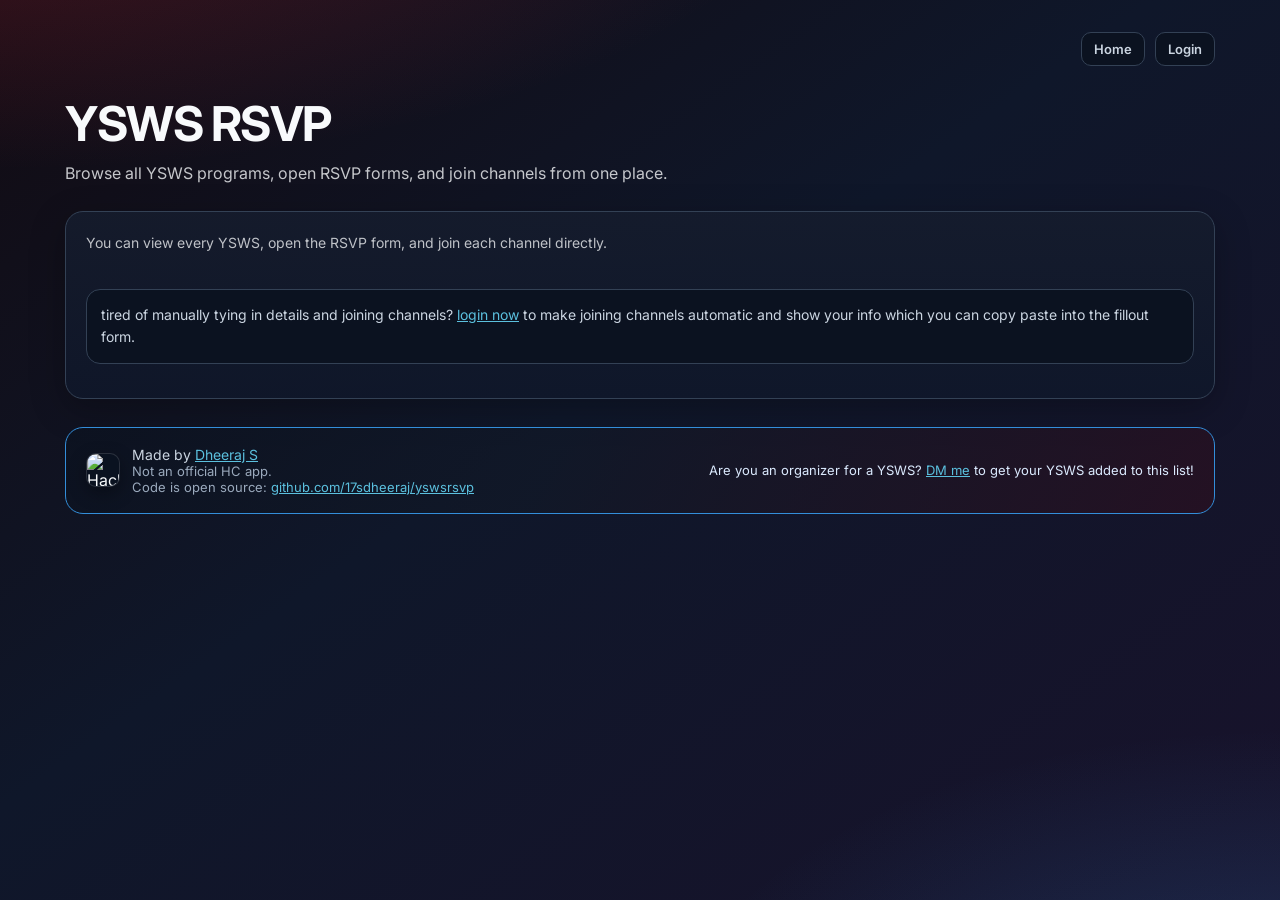
==== commit 37903f10: "make ysws list public, add shipyard" ====
--- a/frontend/index.html
+++ b/frontend/index.html
@@ -27,31 +27,52 @@
 
   <body>
     <div class="container">
+      <div class="navbar">
+        <div class="navlinks">
+          <a class="navlink" href="/">Home</a>
+          <a id="authnavbtn" class="navlink" href="/login">Login</a>
+        </div>
+      </div>
+
       <div class="hero">
         <div>
           <h1>YSWS RSVP</h1>
           <div class="subtitle">
-            Join RSVP channels automatically and submit each YSWS RSVP from one
-            place!
-          </div>
-        </div>
-      </div>
-
-      <div id="step1" class="section">
-        <div class="auth-shell">
-          <div class="auth-panel">
-            <p class="pill" style="width: max-content">Secure HCA signin</p>
-
-            <h2 class="auth-title">Login with HC Auth to continue</h2>
-
-            <p class="auth-copy">
+            Browse all YSWS programs, open RSVP forms, and join channels from
+            one place.
+          </div>
+        </div>
+      </div>
+
+      <div id="publicsection" class="section" style="display: none">
+        <p class="muted" style="margin: 0 0 18px">
+          You can view every YSWS, open the RSVP form, and join
+          each channel directly.
+        </p>
+
+        <div id="publicprograms" class="grid"></div>
+
+        <p class="ctalogin">
+          tired of manually tying in details and joining channels?
+          <a href="/login">login now</a>
+          to make joining channels automatic and show your info which you can
+          copy paste into the fillout form.
+        </p>
+      </div>
+
+      <div id="step1" class="section" style="display: none">
+        <div class="authshell">
+          <div class="authpanel">
+            <h2 class="authtitle">Login with HC Auth to continue</h2>
+
+            <p class="authcopy">
               Sign in once with HC Auth. We load your profile, check channel
               membership, and let you join missing channels.
             </p>
 
             <div>
-              <a id="loginBtn" class="slack-button button-link" href="#">
-                <span class="slack-mark" aria-hidden="true">
+              <a id="loginbtn" class="slackbutton buttonlink" href="#">
+                <span class="slackmark" aria-hidden="true">
                   <span style="background: #e01e5a"></span>
                   <span style="background: #36c5f0"></span>
                   <span style="background: #2eb67d"></span>
@@ -61,9 +82,9 @@
               </a>
             </div>
 
-            <div id="statusBox" class="status" aria-live="polite"></div>
-
-            <div id="supportBox" class="support-box">
+            <div id="statusbox" class="status" aria-live="polite"></div>
+
+            <div id="supportbox" class="supportbox">
               <p class="muted" style="margin: 0">
                 If you see this, copy and paste the following error details to
                 <a
@@ -73,13 +94,13 @@
                   >Dheeraj S</a
                 >.
               </p>
-              <textarea id="supportMessage" readonly></textarea>
-              <div class="support-actions">
-                <button type="button" onclick="copySupportMessage()">
+              <textarea id="supportmessage" readonly></textarea>
+              <div class="supportactions">
+                <button type="button" onclick="copysupportmessage()">
                   Copy error details
                 </button>
                 <a
-                  class="slack-button button-link joined"
+                  class="slackbutton buttonlink joined"
                   target="_blank"
                   rel="noreferrer"
                   href="https://hackclub.enterprise.slack.com/team/U0828RTU7FE"
@@ -89,12 +110,12 @@
             </div>
           </div>
 
-          <div class="auth-card">
+          <div class="authcard">
             <div>
-              <p class="stat-label" style="margin: 0 0 10px">What you get</p>
-              <div class="feature-list">
-                <div class="feature-item">
-                  <span class="feature-dot"></span>
+              <p class="statlabel" style="margin: 0 0 10px">What you get</p>
+              <div class="featurelist">
+                <div class="featureitem">
+                  <span class="featuredot"></span>
                   <div>
                     <strong>Automatic identity</strong>
                     <p class="tiny" style="margin-top: 4px">
@@ -102,8 +123,8 @@
                     </p>
                   </div>
                 </div>
-                <div class="feature-item">
-                  <span class="feature-dot"></span>
+                <div class="featureitem">
+                  <span class="featuredot"></span>
                   <div>
                     <strong>Live membership checks</strong>
                     <p class="tiny" style="margin-top: 4px">
@@ -111,8 +132,8 @@
                     </p>
                   </div>
                 </div>
-                <div class="feature-item">
-                  <span class="feature-dot"></span>
+                <div class="featureitem">
+                  <span class="featuredot"></span>
                   <div>
                     <strong>Fast channel access</strong>
                     <p class="tiny" style="margin-top: 4px">
@@ -138,15 +159,15 @@
         <p>Checking channel memberships... we might be summoning slack elves for this.</p>
       </div>
 
-      <div id="programModal" class="modal" onclick="closeYswsModal(event)">
-        <div class="modal-box" onclick="event.stopPropagation()">
-          <h2 id="programModalTitle" style="margin: 0"></h2>
-          <p id="programModalDesc" class="modal-desc"></p>
-          <div class="modal-program-actions">
-            <button id="programWebsiteBtn" type="button" style="display: none">
+      <div id="programmodal" class="modal" onclick="closeyswsmodal(event)">
+        <div class="modalbox" onclick="event.stopPropagation()">
+          <h2 id="programmodaltitle" style="margin: 0"></h2>
+          <p id="programmodaldesc" class="modaldesc"></p>
+          <div class="modalprogramactions">
+            <button id="programwebsitebtn" type="button" style="display: none">
               Website
             </button>
-            <button class="joined" type="button" onclick="closeYswsModal()">
+            <button class="joined" type="button" onclick="closeyswsmodal()">
               Close
             </button>
           </div>
@@ -154,116 +175,116 @@
       </div>
 
       <div id="step2" class="section" style="display: none">
-        <div class="top-bar">
+        <div class="topbar">
           <div class="user">
             <img id="avatar" class="avatar" alt="avatar" />
 
-            <div class="user-meta">
+            <div class="usermeta">
               <h2 id="hello"></h2>
-              <div class="slack-id-row">
+              <div class="slackidrow">
                 <button
-                  class="slack-id-text tap-copy"
+                  class="slackidtext tapcopy"
                   type="button"
                   aria-label="Copy Slack ID"
-                  onclick="copySlackId()"
-                >
-                  Slack ID: <strong id="slackIdText">—</strong>
+                  onclick="copyslackid()"
+                >
+                  Slack ID: <strong id="slackidtext">—</strong>
                 </button>
                 <button
-                  id="usernameCopyBtn"
-                  class="slack-id-text tap-copy"
+                  id="usernamecopybtn"
+                  class="slackidtext tapcopy"
                   type="button"
                   style="display: none"
                   aria-label="Copy Slack username"
-                  onclick="copyUsername()"
-                >
-                  Username: <strong id="usernameText">—</strong>
+                  onclick="copyusername()"
+                >
+                  Username: <strong id="usernametext">—</strong>
                 </button>
                 <button
-                  id="emailCopyBtn"
-                  class="slack-id-text tap-copy"
+                  id="emailcopybtn"
+                  class="slackidtext tapcopy"
                   type="button"
                   style="display: none"
                   aria-label="Copy email"
-                  onclick="copyEmail()"
-                >
-                  Email: <strong id="emailText">—</strong>
+                  onclick="copyemail()"
+                >
+                  Email: <strong id="emailtext">—</strong>
                 </button>
               </div>
-              <div class="verification-row">
-                <span id="verificationBadge" class="verification-pill unknown"
+              <div class="verificationrow">
+                <span id="verificationbadge" class="verificationpill unknown"
                   >Verification unknown</span
                 >
-                <span id="verificationDetail" class="verification-detail"
+                <span id="verificationdetail" class="verificationdetail"
                   >Status: unavailable</span
                 >
-                <span id="eligibilityDetail" class="verification-detail"
+                <span id="eligibilitydetail" class="verificationdetail"
                   >YSWS eligibility: unknown</span
                 >
               </div>
-              <p class="copy-hint">
+              <p class="copyhint">
                 Click Slack ID, username, or email to copy it.
               </p>
             </div>
           </div>
 
-          <div class="top-bar-actions">
-            <a id="logoutBtn" class="button-link joined" href="#" aria-label="Log out and switch account">Change account</a>
-            <a id="adminLink" class="button-link joined" href="./admin.html" style="display: none" aria-label="Open admin dashboard">Admin Dashboard</a>
+          <div class="topbaractions">
+            <a id="logoutbtn" class="buttonlink joined" href="#" aria-label="Log out and switch account">Change account</a>
+            <a id="adminlink" class="buttonlink joined" href="./admin.html" style="display: none" aria-label="Open admin dashboard">Admin Dashboard</a>
           </div>
         </div>
 
         <div class="dashboard">
           <div>
-            <div class="stats-grid">
+            <div class="statsgrid">
               <div class="stat">
-                <p class="stat-label">Joined channels</p>
-                <p id="joinedCount" class="stat-value">0</p>
+                <p class="statlabel">Joined channels</p>
+                <p id="joinedcount" class="statvalue">0</p>
               </div>
               <div class="stat">
-                <p class="stat-label">Remaining</p>
-                <p id="remainingCount" class="stat-value">0</p>
+                <p class="statlabel">Remaining</p>
+                <p id="remainingcount" class="statvalue">0</p>
               </div>
               <div class="stat">
-                <p class="stat-label">Total YSWSes</p>
-                <p id="totalCount" class="stat-value">0</p>
-              </div>
-            </div>
-
-            <div class="progress-wrap" style="margin-top: 10px">
-              <p class="stat-label" style="margin: 0">Completion</p>
-              <p id="completionMeta" class="progress-meta">Complete a YSWS by joining the channel and filling the RSVP.</p>
-              <div class="progress-bar">
-                <div id="progressFill" class="progress-fill"></div>
+                <p class="statlabel">Total YSWSes</p>
+                <p id="totalcount" class="statvalue">0</p>
+              </div>
+            </div>
+
+            <div class="progresswrap" style="margin-top: 10px">
+              <p class="statlabel" style="margin: 0">Completion</p>
+              <p id="completionmeta" class="progressmeta">Complete a YSWS by joining the channel and filling the RSVP.</p>
+              <div class="progressbar">
+                <div id="progressfill" class="progressfill"></div>
               </div>
             </div>
           </div>
 
           <div class="filters">
-            <label class="sr-only" for="searchYsws">Search YSWS</label>
+            <label class="sronly" for="searchysws">Search YSWS</label>
             <input
-              id="searchYsws"
-              class="search-input"
+              id="searchysws"
+              class="searchinput"
               type="search"
               placeholder="Search by YSWS or channel"
-              oninput="setSearch(this.value)"
+              oninput="setsearch(this.value)"
               autocomplete="off"
               spellcheck="false"
             />
             <button
-              id="filterAll"
+              id="filterall"
               class="chip active"
-              onclick="setFilter('all')"
+              onclick="setfilter('all')"
             >
               All
             </button>
-            <button id="filterTodo" class="chip" onclick="setFilter('todo')">
+            <button id="filtertodo" class="chip" onclick="setfilter('todo')">
               Need to join
             </button>
             <button
-              id="filterJoined"
+              id="filterjoined"
               class="chip"
-              onclick="setFilter('joined')"
+              onclick="setfilter('joined')"
             >
               Joined
             </button>
@@ -274,24 +295,24 @@
       </div>
 
       <footer class="footer">
-        <div class="footer-brand">
+        <div class="footerbrand">
           <img
-            class="hc-icon"
+            class="hcicon"
             src="https://user-cdn.hackclub-assets.com/019cf11f-eade-7304-ab15-71833ccc4c32/icon-rounded.svg"
             alt="Hack Club icon"
           />
           <div>
-            <p class="footer-copy">
+            <p class="footercopy">
               Made by
               <a
                 target="_blank"
                 rel="noreferrer"
-                href="https://hackclub.com/slack/?id=U0828RTU7FE"
+                href="https://hackclub.enterprise.slack.com/team/U0828RTU7FE"
                 >Dheeraj S</a
               >
             </p>
-            <p class="footer-disclaimer">Not an official HC app.</p>
-            <p class="footer-disclaimer">
+            <p class="footerdisclaimer">Not an official HC app.</p>
+            <p class="footerdisclaimer">
               Code is open source:
               <a
                 target="_blank"
@@ -302,12 +323,12 @@
             </p>
           </div>
         </div>
-        <p class="footer-note">
+        <p class="footernote">
           Are you an organizer for a YSWS?
           <a
             target="_blank"
             rel="noreferrer"
-            href="https://hackclub.com/slack/?id=U0828RTU7FE"
+            href="https://hackclub.enterprise.slack.com/team/U0828RTU7FE"
             >DM me</a
           >
           to get your YSWS added to this list!
--- a/frontend/styles.css
+++ b/frontend/styles.css
@@ -1,18 +1,18 @@
       :root {
-        --hc-red: #ec3750;
-        --hc-orange: #ff8c37;
-        --hc-yellow: #f1c40f;
-        --hc-green: #33d6a6;
-        --hc-cyan: #5bc0de;
-        --hc-blue: #338eda;
-        --hc-purple: #a633d6;
-        --hc-muted: #9aa9bc;
-        --hc-surface: #111827;
-        --hc-surface-soft: #1f2937;
-        --hc-surface-alt: #0f172a;
-        --hc-border: #334155;
-        --hc-text: #f8fafc;
-        --hc-text-soft: #cbd5e1;
+        --hcred: #ec3750;
+        --hcorange: #ff8c37;
+        --hcyellow: #f1c40f;
+        --hcgreen: #33d6a6;
+        --hccyan: #5bc0de;
+        --hcblue: #338eda;
+        --hcpurple: #a633d6;
+        --hcmuted: #9aa9bc;
+        --hcsurface: #111827;
+        --hcsurfacesoft: #1f2937;
+        --hcsurfacealt: #0f172a;
+        --hcborder: #334155;
+        --hctext: #f8fafc;
+        --hctextsoft: #cbd5e1;
       }
 
       * {
@@ -40,7 +40,7 @@
             transparent 70%
           ),
           linear-gradient(145deg, #120b12, #0f172a 45%, #18122b 100%);
-        color: var(--hc-text);
+        color: var(--hctext);
         display: flex;
         justify-content: center;
         padding: 32px 20px 48px;
@@ -50,6 +50,33 @@
       .container {
         width: 100%;
         max-width: 1150px;
+      }
+
+      .navbar {
+        display: flex;
+        justify-content: flex-end;
+        align-items: center;
+        gap: 12px;
+        margin-bottom: 8px;
+        width: 100%;
+      }
+
+      .navlinks {
+        display: flex;
+        align-items: center;
+        gap: 10px;
+        margin-left: auto;
+      }
+
+      .navlink {
+        padding: 8px 12px;
+        border-radius: 10px;
+        border: 1px solid var(--hcborder);
+        background: #0b1220;
+        color: var(--hctextsoft);
+        text-decoration: none;
+        font-size: 13px;
+        font-weight: 600;
       }
 
       .hero {
@@ -76,9 +103,9 @@
       input {
         padding: 14px 14px;
         border-radius: 12px;
-        border: 1px solid var(--hc-border);
-        background: var(--hc-surface-alt);
-        color: var(--hc-text);
+        border: 1px solid var(--hcborder);
+        background: var(--hcsurfacealt);
+        color: var(--hctext);
         width: min(100%, 360px);
         font-size: 14px;
         outline: none;
@@ -88,17 +115,17 @@
       }
 
       input:focus {
-        border-color: var(--hc-cyan);
+        border-color: var(--hccyan);
         box-shadow: 0 0 0 4px #5bc0de33;
       }
 
       button,
-      .button-link {
+      .buttonlink {
         border: 0;
         padding: 11px 16px;
         border-radius: 12px;
-        background: linear-gradient(135deg, var(--hc-red), var(--hc-orange));
-        color: var(--hc-text);
+        background: linear-gradient(135deg, var(--hcred), var(--hcorange));
+        color: var(--hctext);
         font-weight: 600;
         cursor: pointer;
         transition:
@@ -111,24 +138,24 @@
       }
 
       button:hover,
-      .button-link:hover {
+      .buttonlink:hover {
         transform: translateY(-1px);
         filter: brightness(1.04);
       }
 
       button:active,
-      .button-link:active {
+      .buttonlink:active {
         transform: translateY(0);
       }
 
       button:focus-visible,
-      .button-link:focus-visible,
+      .buttonlink:focus-visible,
       .chip:focus-visible,
       input:focus-visible,
       textarea:focus-visible,
       select:focus-visible,
       a:focus-visible {
-        outline: 2px solid var(--hc-cyan);
+        outline: 2px solid var(--hccyan);
         outline-offset: 2px;
       }
 
@@ -139,23 +166,23 @@
       }
 
       button.joined,
-      .button-link.joined {
-        background: var(--hc-surface-soft);
-        color: var(--hc-text-soft);
-        border: 1px solid var(--hc-border);
+      .buttonlink.joined {
+        background: var(--hcsurfacesoft);
+        color: var(--hctextsoft);
+        border: 1px solid var(--hcborder);
         box-shadow: none;
       }
 
       button.joined:not(:disabled),
-      .button-link.joined:hover {
+      .buttonlink.joined:hover {
         cursor: pointer;
       }
 
       button.joined:not(:disabled):hover,
-      .button-link.joined:hover {
+      .buttonlink.joined:hover {
         background: #273449;
-        border-color: var(--hc-blue);
-        color: var(--hc-text);
+        border-color: var(--hcblue);
+        color: var(--hctext);
       }
 
       button.joined:disabled {
@@ -164,7 +191,7 @@
         opacity: 0.75;
       }
 
-      button.description-btn {
+      button.descriptionbtn {
         color: #e2e8f0;
         border-color: #475569;
       }
@@ -178,7 +205,7 @@
       .card {
         background: linear-gradient(180deg, #172033e0, #111827cc);
         backdrop-filter: blur(4px);
-        border: 1px solid var(--hc-border);
+        border: 1px solid var(--hcborder);
         padding: 22px;
         border-radius: 16px;
         transition:
@@ -193,11 +220,11 @@
 
       .card:hover {
         transform: translateY(-3px);
-        border-color: var(--hc-blue);
+        border-color: var(--hcblue);
         background: linear-gradient(180deg, #1f2940f0, #1a2236d9);
       }
 
-      .card.card-partial {
+      .card.cardpartial {
         background:
           radial-gradient(circle at top right, rgba(255, 140, 55, 0.18), transparent 32%),
           linear-gradient(180deg, rgba(61, 34, 11, 0.95), rgba(28, 22, 16, 0.92));
@@ -205,14 +232,14 @@
         box-shadow: inset 0 1px 0 rgba(255, 213, 171, 0.08), 0 12px 32px rgba(255, 140, 55, 0.1);
       }
 
-      .card.card-partial:hover {
+      .card.cardpartial:hover {
         border-color: rgba(255, 140, 55, 0.78);
         background:
           radial-gradient(circle at top right, rgba(255, 140, 55, 0.24), transparent 35%),
           linear-gradient(180deg, rgba(77, 42, 12, 0.98), rgba(36, 27, 17, 0.96));
       }
 
-      .card.card-complete {
+      .card.cardcomplete {
         background:
           radial-gradient(circle at top right, rgba(51, 214, 166, 0.18), transparent 34%),
           linear-gradient(180deg, rgba(13, 55, 37, 0.96), rgba(11, 31, 22, 0.94));
@@ -220,7 +247,7 @@
         box-shadow: inset 0 1px 0 rgba(199, 255, 239, 0.08), 0 14px 36px rgba(51, 214, 166, 0.12);
       }
 
-      .card.card-complete:hover {
+      .card.cardcomplete:hover {
         border-color: rgba(51, 214, 166, 0.78);
         background:
           radial-gradient(circle at top right, rgba(51, 214, 166, 0.24), transparent 36%),
@@ -240,17 +267,17 @@
         margin: 0;
       }
 
-      .user-meta {
+      .usermeta {
         display: flex;
         flex-direction: column;
         gap: 4px;
       }
 
-      .user-meta h2 {
-        margin: 0;
-      }
-
-      .slack-id-row {
+      .usermeta h2 {
+        margin: 0;
+      }
+
+      .slackidrow {
         display: flex;
         align-items: center;
         gap: 8px;
@@ -258,7 +285,7 @@
         margin-top: 2px;
       }
 
-      .verification-row {
+      .verificationrow {
         display: flex;
         align-items: center;
         gap: 8px;
@@ -266,7 +293,7 @@
         margin-top: 8px;
       }
 
-      .verification-pill {
+      .verificationpill {
         display: inline-flex;
         align-items: center;
         gap: 8px;
@@ -279,30 +306,30 @@
         font-weight: 600;
       }
 
-      .verification-pill.verified {
+      .verificationpill.verified {
         border-color: #1d4ed8;
         background: #0b1220;
         color: #dbeafe;
       }
 
-      .verification-pill.not-verified {
+      .verificationpill.notverified {
         border-color: #7c2d12;
         background: #0b1220;
         color: #fed7aa;
       }
 
-      .verification-pill.unknown {
+      .verificationpill.unknown {
         border-color: #475569;
         background: #111827;
         color: #cbd5e1;
       }
 
-      .verification-detail {
-        color: var(--hc-muted);
+      .verificationdetail {
+        color: var(--hcmuted);
         font-size: 12px;
       }
 
-      .slack-id-text {
+      .slackidtext {
         font-size: 12px;
         padding: 6px 10px;
         border-radius: 999px;
@@ -311,7 +338,7 @@
         color: #cbd5e1;
       }
 
-      .tap-copy {
+      .tapcopy {
         display: inline-flex;
         align-items: center;
         gap: 6px;
@@ -332,19 +359,19 @@
           0.15s border-color;
       }
 
-      .tap-copy:hover {
+      .tapcopy:hover {
         transform: translateY(-1px);
         filter: brightness(1.06);
-        border-color: var(--hc-cyan);
-      }
-
-      .tap-copy strong {
+        border-color: var(--hccyan);
+      }
+
+      .tapcopy strong {
         font-family: ui-monospace, SFMono-Regular, Consolas, monospace;
         font-size: 12px;
         letter-spacing: 0.02em;
       }
 
-      .copy-hint {
+      .copyhint {
         font-size: 12px;
         opacity: 0.75;
         margin: 2px 0 0;
@@ -371,7 +398,7 @@
         display: flex;
       }
 
-      .modal-box {
+      .modalbox {
         width: min(100%, 420px);
         background: linear-gradient(180deg, #0f172a, #111827);
         border: 1px solid #334155;
@@ -381,7 +408,7 @@
         box-shadow: 0 20px 50px #00000088;
       }
 
-      .modal-actions {
+      .modalactions {
         display: flex;
         justify-content: center;
         gap: 10px;
@@ -416,22 +443,22 @@
         padding: 4px 8px;
         border-radius: 6px;
         font-size: 12px;
-        background: linear-gradient(135deg, var(--hc-yellow), var(--hc-green));
+        background: linear-gradient(135deg, var(--hcyellow), var(--hcgreen));
         color: #102014;
         font-weight: 600;
       }
 
-      .card-title-group {
+      .cardtitlegroup {
         min-width: 0;
         flex: 1;
       }
 
-      .card-title-group .channel-id {
+      .cardtitlegroup .channelid {
         display: block;
         margin-top: 4px;
       }
 
-      .rsvp-toggle {
+      .rsvptoggle {
         position: relative;
         width: 22px;
         height: 22px;
@@ -444,7 +471,7 @@
         flex: 0 0 auto;
       }
 
-      .rsvp-toggle::after {
+      .rsvptoggle::after {
         content: "";
         position: absolute;
         inset: 4px;
@@ -453,21 +480,21 @@
         transition: background 0.2s ease;
       }
 
-      .rsvp-toggle:hover {
-        border-color: var(--hc-cyan);
+      .rsvptoggle:hover {
+        border-color: var(--hccyan);
         transform: translateY(-1px);
       }
 
-      .rsvp-toggle.is-checked {
-        border-color: var(--hc-green);
+      .rsvptoggle.ischecked {
+        border-color: var(--hcgreen);
         background: rgba(51, 214, 166, 0.16);
       }
 
-      .rsvp-toggle.is-checked::after {
-        background: linear-gradient(135deg, var(--hc-green), #8cf0cb);
-      }
-
-      .rsvp-toggle.is-loading {
+      .rsvptoggle.ischecked::after {
+        background: linear-gradient(135deg, var(--hcgreen), #8cf0cb);
+      }
+
+      .rsvptoggle.isloading {
         opacity: 0.7;
         pointer-events: none;
       }
@@ -479,27 +506,27 @@
         padding: 9px 12px;
         border-radius: 999px;
         font-size: 13px;
-        background: var(--hc-surface-alt);
-        border: 1px solid var(--hc-blue);
-        color: var(--hc-text-soft);
+        background: var(--hcsurfacealt);
+        border: 1px solid var(--hcblue);
+        color: var(--hctextsoft);
       }
 
       .section {
         background: linear-gradient(180deg, #151c2de0, #0f172ae0);
-        border: 1px solid var(--hc-border);
+        border: 1px solid var(--hcborder);
         border-radius: 18px;
         padding: 20px;
         box-shadow: 0 10px 35px #00000044;
       }
 
-      .auth-shell {
+      .authshell {
         display: grid;
         grid-template-columns: 1.1fr 0.9fr;
         gap: 18px;
         align-items: stretch;
       }
 
-      .auth-panel {
+      .authpanel {
         display: flex;
         flex-direction: column;
         gap: 14px;
@@ -507,7 +534,7 @@
         min-height: 320px;
       }
 
-      .auth-title {
+      .authtitle {
         font-size: clamp(28px, 3.5vw, 42px);
         font-weight: 800;
         line-height: 1.05;
@@ -515,15 +542,15 @@
         margin: 0;
       }
 
-      .auth-copy {
+      .authcopy {
         font-size: 15px;
         line-height: 1.65;
-        color: var(--hc-text-soft);
+        color: var(--hctextsoft);
         max-width: 560px;
         margin: 0;
       }
 
-      .slack-button {
+      .slackbutton {
         display: inline-flex;
         align-items: center;
         justify-content: center;
@@ -532,21 +559,21 @@
         text-decoration: none;
       }
 
-      .slack-mark {
+      .slackmark {
         display: grid;
         grid-template-columns: repeat(2, 8px);
         grid-template-rows: repeat(2, 8px);
         gap: 4px;
       }
 
-      .slack-mark span {
+      .slackmark span {
         display: block;
         width: 8px;
         height: 8px;
         border-radius: 999px;
       }
 
-      .auth-card {
+      .authcard {
         background: linear-gradient(180deg, #0b1220, #131d31);
         border: 1px solid #334155;
         border-radius: 20px;
@@ -557,12 +584,12 @@
         gap: 14px;
       }
 
-      .feature-list {
+      .featurelist {
         display: grid;
         gap: 10px;
       }
 
-      .support-box {
+      .supportbox {
         display: none;
         margin-top: 14px;
         padding: 14px;
@@ -571,11 +598,11 @@
         border: 1px solid #7f1d1d;
       }
 
-      .support-box.show {
+      .supportbox.show {
         display: block;
       }
 
-      .support-box textarea {
+      .supportbox textarea {
         width: 100%;
         min-height: 130px;
         margin-top: 10px;
@@ -592,7 +619,7 @@
           monospace;
       }
 
-      .support-actions {
+      .supportactions {
         display: flex;
         gap: 10px;
         margin-top: 10px;
@@ -602,7 +629,7 @@
       .footer {
         margin-top: 28px;
         padding: 18px 20px;
-        border: 1px solid var(--hc-blue);
+        border: 1px solid var(--hcblue);
         border-radius: 18px;
         background: linear-gradient(
           120deg,
@@ -617,13 +644,13 @@
         align-items: center;
       }
 
-      .footer-brand {
+      .footerbrand {
         display: flex;
         align-items: center;
         gap: 12px;
       }
 
-      .hc-icon {
+      .hcicon {
         width: 34px;
         height: 34px;
         border-radius: 10px;
@@ -632,26 +659,26 @@
         background: #0b1220b8;
       }
 
-      .footer-copy {
+      .footercopy {
         margin: 0;
         font-size: 14px;
         color: #cbd5e1;
       }
 
-      .footer-disclaimer {
+      .footerdisclaimer {
         margin: 0;
         font-size: 13px;
-        color: var(--hc-muted);
-      }
-
-      .footer-note {
+        color: var(--hcmuted);
+      }
+
+      .footernote {
         margin: 0;
         font-size: 13px;
         color: #dbeafe;
         max-width: 560px;
       }
 
-      .feature-item {
+      .featureitem {
         display: flex;
         align-items: flex-start;
         gap: 10px;
@@ -661,22 +688,22 @@
         border-radius: 14px;
       }
 
-      .feature-dot {
+      .featuredot {
         width: 10px;
         height: 10px;
         border-radius: 999px;
-        background: linear-gradient(135deg, var(--hc-red), var(--hc-orange));
+        background: linear-gradient(135deg, var(--hcred), var(--hcorange));
         margin-top: 5px;
         flex: none;
       }
 
-      .admin-panel {
+      .adminpanel {
         margin: 18px 0 0;
         display: grid;
         gap: 14px;
       }
 
-      .admin-head {
+      .adminhead {
         display: flex;
         justify-content: space-between;
         align-items: center;
@@ -684,48 +711,48 @@
         flex-wrap: wrap;
       }
 
-      .admin-actions {
+      .adminactions {
         display: flex;
         gap: 10px;
         flex-wrap: wrap;
       }
 
-      .admin-pill {
+      .adminpill {
         display: none;
       }
 
-      .admin-retention-note {
+      .adminretentionnote {
         margin: 6px 0 0;
       }
 
-      .admin-title {
+      .admintitle {
         margin: 0;
         font-size: 22px;
         letter-spacing: -0.02em;
       }
 
-      .admin-grid {
+      .admingrid {
         display: grid;
         grid-template-columns: repeat(3, minmax(0, 1fr));
         gap: 12px;
       }
 
-      .admin-grid-detail {
+      .admingriddetail {
         grid-template-columns: 1.2fr 0.8fr;
       }
 
-      .admin-card {
+      .admincard {
         background: linear-gradient(180deg, #111827f0, #172033e0);
         border: 1px solid #355784;
         border-radius: 16px;
         padding: 16px;
       }
 
-      .admin-card-wide {
+      .admincardwide {
         min-width: 0;
       }
 
-      .admin-subhead {
+      .adminsubhead {
         display: flex;
         justify-content: space-between;
         gap: 12px;
@@ -734,33 +761,33 @@
         margin-bottom: 12px;
       }
 
-      .admin-subhead h4 {
-        margin: 0;
-      }
-
-      .admin-value {
+      .adminsubhead h4 {
+        margin: 0;
+      }
+
+      .adminvalue {
         margin: 6px 0;
         font-size: 30px;
         font-weight: 800;
         letter-spacing: -0.03em;
       }
 
-      .audit-list,
-      .error-code-list {
+      .auditlist,
+      .errorcodelist {
         display: grid;
         gap: 10px;
       }
 
-      .audit-item,
-      .error-code-item {
+      .audititem,
+      .errorcodeitem {
         border: 1px solid #31455f;
         background: #0f172a;
         border-radius: 14px;
         padding: 12px;
       }
 
-      .audit-item-head,
-      .error-code-item {
+      .audititemhead,
+      .errorcodeitem {
         display: flex;
         justify-content: space-between;
         gap: 10px;
@@ -768,12 +795,12 @@
         flex-wrap: wrap;
       }
 
-      .audit-type {
+      .audittype {
         font-weight: 700;
         text-transform: capitalize;
       }
 
-      .audit-outcome {
+      .auditoutcome {
         display: inline-flex;
         align-items: center;
         padding: 4px 8px;
@@ -782,136 +809,136 @@
         font-weight: 700;
       }
 
-      .audit-outcome.success {
+      .auditoutcome.success {
         background: #123126;
-        color: var(--hc-green);
-      }
-
-      .audit-outcome.failure {
+        color: var(--hcgreen);
+      }
+
+      .auditoutcome.failure {
         background: #3a1820;
         color: #ffb4be;
       }
 
-      .audit-meta,
-      .audit-details,
-      .admin-empty {
+      .auditmeta,
+      .auditdetails,
+      .adminempty {
         margin: 8px 0 0;
-        color: var(--hc-muted);
+        color: var(--hcmuted);
         font-size: 13px;
         line-height: 1.5;
       }
 
-      .admin-test-section {
-        border-top: 1px solid var(--hc-border);
+      .admintestsection {
+        border-top: 1px solid var(--hcborder);
         padding-top: 18px;
         margin-top: 4px;
       }
 
-      .admin-test-grid {
+      .admintestgrid {
         display: grid;
         grid-template-columns: repeat(3, 1fr);
         gap: 14px;
         margin-top: 12px;
       }
 
-      .admin-test-row {
+      .admintestrow {
         display: flex;
         flex-direction: column;
         gap: 8px;
         margin-top: 14px;
       }
 
-      .admin-test-row input {
+      .admintestrow input {
         width: 100%;
         padding: 10px 12px;
         font-size: 13px;
       }
 
-      .admin-select {
+      .adminselect {
         width: 100%;
         min-height: 130px;
         padding: 6px;
         font-size: 13px;
-        background: var(--hc-surface-alt);
-        color: var(--hc-text);
-        border: 1px solid var(--hc-border);
+        background: var(--hcsurfacealt);
+        color: var(--hctext);
+        border: 1px solid var(--hcborder);
         border-radius: 12px;
         outline: none;
         appearance: none;
         color-scheme: dark;
       }
 
-      .admin-select option {
+      .adminselect option {
         padding: 6px 8px;
         border-radius: 6px;
-        background: var(--hc-surface-alt);
-        color: var(--hc-text);
-      }
-
-      .admin-select option:checked {
+        background: var(--hcsurfacealt);
+        color: var(--hctext);
+      }
+
+      .adminselect option:checked {
         background: #1d2840;
-        color: var(--hc-text);
-      }
-
-      .admin-select-hint {
+        color: var(--hctext);
+      }
+
+      .adminselecthint {
         margin: 2px 0 0;
         font-size: 12px;
-        color: var(--hc-muted);
-      }
-
-      .admin-select-actions {
+        color: var(--hcmuted);
+      }
+
+      .adminselectactions {
         display: flex;
         gap: 8px;
         flex-wrap: wrap;
       }
 
-      .admin-select-actions .button-link {
+      .adminselectactions .buttonlink {
         padding: 8px 12px;
         font-size: 12px;
       }
 
-      .admin-test-row button {
+      .admintestrow button {
         align-self: flex-start;
         white-space: nowrap;
       }
 
-      .admin-test-result {
+      .admintestresult {
         margin-top: 12px;
         font-size: 13px;
-        color: var(--hc-text-soft);
+        color: var(--hctextsoft);
         line-height: 1.6;
         min-height: 0;
       }
 
-      .view-as-shell {
+      .viewasshell {
         margin-top: 6px;
         display: grid;
         gap: 12px;
       }
 
-      .view-as-head h3 {
+      .viewashead h3 {
         margin: 0;
         font-size: 18px;
       }
 
-      .view-as-head .audit-meta {
+      .viewashead .auditmeta {
         margin: 6px 0 0;
       }
 
-      .view-as-stats {
+      .viewasstats {
         grid-template-columns: repeat(3, minmax(0, 1fr));
       }
 
-      .view-as-grid {
+      .viewasgrid {
         gap: 12px;
       }
 
-      .view-as-card {
+      .viewascard {
         min-height: 0;
         padding: 16px;
       }
 
-      .admin-test-result .result-row {
+      .admintestresult .resultrow {
         display: flex;
         gap: 8px;
         align-items: center;
@@ -920,40 +947,40 @@
         border-bottom: 1px solid #1e2d42;
       }
 
-      .admin-test-result .result-row:last-child {
+      .admintestresult .resultrow:last-child {
         border-bottom: none;
       }
 
-      .admin-test-result .result-label {
-        color: var(--hc-muted);
+      .admintestresult .resultlabel {
+        color: var(--hcmuted);
         font-size: 12px;
         min-width: 80px;
         flex: none;
       }
 
-      .admin-test-result .result-value {
+      .admintestresult .resultvalue {
         font-weight: 600;
-        color: var(--hc-text);
-      }
-
-      .admin-test-result .result-ok {
-        color: var(--hc-green);
+        color: var(--hctext);
+      }
+
+      .admintestresult .resultok {
+        color: var(--hcgreen);
         font-weight: 700;
       }
 
-      .admin-test-result .result-err {
+      .admintestresult .resulterr {
         color: #ffb4be;
         font-weight: 700;
       }
 
-      .admin-test-result .membership-grid {
+      .admintestresult .membershipgrid {
         display: flex;
         flex-wrap: wrap;
         gap: 6px;
         margin-top: 8px;
       }
 
-      .admin-test-result .membership-chip {
+      .admintestresult .membershipchip {
         display: inline-flex;
         align-items: center;
         gap: 4px;
@@ -963,22 +990,22 @@
         font-weight: 700;
       }
 
-      .admin-test-result .membership-chip.in {
+      .admintestresult .membershipchip.in {
         background: #123126;
-        color: var(--hc-green);
-      }
-
-      .admin-test-result .membership-chip.out {
+        color: var(--hcgreen);
+      }
+
+      .admintestresult .membershipchip.out {
         background: #1d2840;
-        color: var(--hc-muted);
-      }
-
-      .admin-test-desc {
+        color: var(--hcmuted);
+      }
+
+      .admintestdesc {
         margin: 4px 0 0;
-        color: var(--hc-text-soft);
-      }
-
-      .code-chip {
+        color: var(--hctextsoft);
+      }
+
+      .codechip {
         display: inline-flex;
         align-items: center;
         padding: 5px 8px;
@@ -1000,7 +1027,18 @@
         flex: 1 1 140px;
       }
 
-      .modal-desc {
+      .ctalogin {
+        margin-top: 18px;
+        padding: 14px;
+        border-radius: 14px;
+        border: 1px solid var(--hcborder);
+        background: #0b1220;
+        font-size: 14px;
+        color: var(--hctextsoft);
+        line-height: 1.6;
+      }
+
+      .modaldesc {
         margin: 8px 0 0;
         text-align: left;
         line-height: 1.6;
@@ -1009,7 +1047,7 @@
         white-space: pre-wrap;
       }
 
-      .modal-program-actions {
+      .modalprogramactions {
         display: flex;
         gap: 10px;
         justify-content: center;
@@ -1024,7 +1062,7 @@
         margin: 0;
       }
 
-      .top-bar {
+      .topbar {
         display: flex;
         justify-content: space-between;
         gap: 16px;
@@ -1033,24 +1071,24 @@
         flex-wrap: wrap;
       }
 
-      .top-bar-actions {
+      .topbaractions {
         display: flex;
         gap: 10px;
         flex-wrap: wrap;
       }
 
-      .admin-nav {
+      .adminnav {
         margin: 0 0 18px;
       }
 
-      .back-link {
+      .backlink {
         font-size: 0.85rem;
-        color: var(--hc-muted);
+        color: var(--hcmuted);
         text-decoration: none;
       }
 
-      .back-link:hover {
-        color: var(--hc-text);
+      .backlink:hover {
+        color: var(--hctext);
       }
 
       .dashboard {
@@ -1060,7 +1098,7 @@
         margin: 0 0 18px;
       }
 
-      .stats-grid {
+      .statsgrid {
         display: grid;
         grid-template-columns: repeat(3, minmax(0, 1fr));
         gap: 10px;
@@ -1073,33 +1111,33 @@
         padding: 12px;
       }
 
-      .stat-label {
+      .statlabel {
         font-size: 12px;
         opacity: 0.72;
         margin: 0 0 6px;
       }
 
-      .stat-value {
+      .statvalue {
         font-size: 24px;
         font-weight: 700;
         letter-spacing: -0.02em;
         margin: 0;
       }
 
-      .progress-wrap {
+      .progresswrap {
         background: #0b1220;
         border: 1px solid #334155;
         border-radius: 14px;
         padding: 12px;
       }
 
-      .progress-meta {
+      .progressmeta {
         margin: 6px 0 0;
-        color: var(--hc-muted);
+        color: var(--hcmuted);
         font-size: 12px;
       }
 
-      .progress-bar {
+      .progressbar {
         width: 100%;
         height: 10px;
         border-radius: 999px;
@@ -1108,10 +1146,10 @@
         margin-top: 10px;
       }
 
-      .progress-fill {
+      .progressfill {
         height: 100%;
         width: 0%;
-        background: linear-gradient(90deg, var(--hc-red), var(--hc-orange), var(--hc-yellow), var(--hc-green));
+        background: linear-gradient(90deg, var(--hcred), var(--hcorange), var(--hcyellow), var(--hcgreen));
         transition: width 0.25s ease;
       }
 
@@ -1126,22 +1164,22 @@
         padding: 10px;
       }
 
-      .search-input {
+      .searchinput {
         width: 100%;
         min-width: 240px;
         padding: 10px 12px;
         border-radius: 10px;
         border: 1px solid #334155;
         background: #0f172a;
-        color: var(--hc-text);
+        color: var(--hctext);
         font-size: 13px;
       }
 
-      .search-input::placeholder {
-        color: var(--hc-muted);
-      }
-
-      .sr-only {
+      .searchinput::placeholder {
+        color: var(--hcmuted);
+      }
+
+      .sronly {
         position: absolute;
         width: 1px;
         height: 1px;
@@ -1153,7 +1191,7 @@
         border: 0;
       }
 
-      .admin-no-access {
+      .adminnoaccess {
         margin-top: 24px;
         background: linear-gradient(180deg, #111827f0, #172033e0);
         border: 1px solid #355784;
@@ -1164,21 +1202,21 @@
         justify-items: center;
       }
 
-      .admin-no-access h2 {
-        margin: 0;
-      }
-
-      .admin-no-access p {
-        margin: 0;
-        color: var(--hc-muted);
-      }
-
-      .admin-no-access-dino {
+      .adminnoaccess h2 {
+        margin: 0;
+      }
+
+      .adminnoaccess p {
+        margin: 0;
+        color: var(--hcmuted);
+      }
+
+      .adminnoaccessdino {
         width: min(220px, 100%);
         height: auto;
       }
 
-      .admin-no-access-actions {
+      .adminnoaccessactions {
         display: flex;
         gap: 10px;
         flex-wrap: wrap;
@@ -1187,8 +1225,8 @@
 
       .chip {
         border: 1px solid #334155;
-        background: var(--hc-surface-alt);
-        color: var(--hc-text-soft);
+        background: var(--hcsurfacealt);
+        color: var(--hctextsoft);
         padding: 8px 11px;
         border-radius: 999px;
         font-size: 13px;
@@ -1198,19 +1236,19 @@
       }
 
       .chip.active {
-        background: linear-gradient(135deg, var(--hc-cyan), var(--hc-blue));
+        background: linear-gradient(135deg, var(--hccyan), var(--hcblue));
         color: #07111d;
         border-color: transparent;
       }
 
-      .card-head {
+      .cardhead {
         display: flex;
         align-items: center;
         justify-content: space-between;
         gap: 8px;
       }
 
-      .channel-id {
+      .channelid {
         font-size: 11px;
         opacity: 0.62;
         letter-spacing: 0.06em;
@@ -1239,14 +1277,14 @@
         color: #bbf7d0;
       }
 
-      .hc-swal-popup {
+      .hcswalpopup {
         border: 1px solid #334155;
         border-radius: 18px;
         box-shadow: 0 20px 60px rgba(0, 0, 0, 0.45);
       }
 
-      .swal-confirm-btn,
-      .swal-cancel-btn {
+      .swalconfirmbtn,
+      .swalcancelbtn {
         border: 0;
         padding: 11px 16px;
         border-radius: 12px;
@@ -1255,32 +1293,32 @@
         font-size: 14px;
       }
 
-      .swal-confirm-btn {
-        background: linear-gradient(135deg, var(--hc-red), var(--hc-orange));
-        color: var(--hc-text);
+      .swalconfirmbtn {
+        background: linear-gradient(135deg, var(--hcred), var(--hcorange));
+        color: var(--hctext);
         box-shadow: 0 6px 20px #ec375044;
       }
 
-      .swal-cancel-btn {
+      .swalcancelbtn {
         background: #0f172a;
-        color: var(--hc-text-soft);
+        color: var(--hctextsoft);
         border: 1px solid #334155;
       }
 
-      .step1-wrap {
+      .step1wrap {
         display: flex;
         flex-direction: column;
         gap: 14px;
       }
 
-      .step1-row {
+      .step1row {
         display: flex;
         gap: 10px;
         flex-wrap: wrap;
       }
 
       a {
-        color: var(--hc-cyan);
+        color: var(--hccyan);
       }
 
       .tiny {
@@ -1302,15 +1340,15 @@
           padding: 16px;
         }
 
-        .auth-shell {
+        .authshell {
           grid-template-columns: 1fr;
         }
 
-        .auth-title {
+        .authtitle {
           font-size: clamp(22px, 7vw, 34px);
         }
 
-        .top-bar {
+        .topbar {
           flex-direction: column;
           align-items: flex-start;
           gap: 12px;
@@ -1320,7 +1358,7 @@
           align-items: flex-start;
         }
 
-        .slack-id-row {
+        .slackidrow {
           flex-wrap: wrap;
         }
 
@@ -1328,7 +1366,7 @@
           grid-template-columns: 1fr;
         }
 
-        .stats-grid {
+        .statsgrid {
           grid-template-columns: repeat(3, 1fr);
         }
 
@@ -1336,24 +1374,24 @@
           flex-direction: row;
         }
 
-        .search-input {
+        .searchinput {
           min-width: 100%;
         }
 
-        .admin-head {
+        .adminhead {
           flex-direction: column;
           align-items: flex-start;
         }
 
-        .admin-grid {
+        .admingrid {
           grid-template-columns: 1fr 1fr;
         }
 
-        .admin-grid-detail {
+        .admingriddetail {
           grid-template-columns: 1fr;
         }
 
-        .admin-test-grid {
+        .admintestgrid {
           grid-template-columns: 1fr;
         }
 
@@ -1378,19 +1416,19 @@
           font-size: 26px;
         }
 
-        .stats-grid {
+        .statsgrid {
           grid-template-columns: 1fr 1fr;
         }
 
-        .admin-grid {
+        .admingrid {
           grid-template-columns: 1fr;
         }
 
-        .admin-actions {
+        .adminactions {
           width: 100%;
         }
 
-        .admin-actions button {
+        .adminactions button {
           flex: 1;
         }
 
@@ -1398,7 +1436,7 @@
           flex: 1 1 100%;
         }
 
-        .modal-box {
+        .modalbox {
           padding: 20px 16px;
         }
 
@@ -1406,13 +1444,13 @@
           padding: 16px;
         }
 
-        .verification-row {
+        .verificationrow {
           flex-direction: column;
           align-items: flex-start;
         }
       }
 
-      .view-as-modal {
+      .viewasmodal {
         position: fixed;
         top: 0;
         left: 0;
@@ -1427,33 +1465,33 @@
         overflow: hidden;
       }
 
-      .view-as-modal-header {
+      .viewasmodalheader {
         display: flex;
         align-items: center;
         justify-content: space-between;
         padding: 16px 20px;
-        border-bottom: 1px solid var(--hc-border);
+        border-bottom: 1px solid var(--hcborder);
         gap: 12px;
         flex-wrap: wrap;
       }
 
-      .view-as-modal-header button {
+      .viewasmodalheader button {
         font-size: 0.9rem;
       }
 
-      .view-as-modal-header .status {
+      .viewasmodalheader .status {
         flex: 1;
         min-width: 200px;
       }
 
-      .view-as-modal-content {
+      .viewasmodalcontent {
         flex: 1;
         overflow-y: auto;
         padding: 20px;
         padding-bottom: 40px;
       }
 
-      .permission-dialog {
+      .permissiondialog {
         position: fixed;
         top: 0;
         left: 0;
@@ -1465,7 +1503,7 @@
         justify-content: center;
       }
 
-      .permission-dialog-overlay {
+      .permissiondialogoverlay {
         position: absolute;
         top: 0;
         left: 0;
@@ -1474,44 +1512,44 @@
         background: rgba(0, 0, 0, 0.6);
       }
 
-      .permission-dialog-box {
+      .permissiondialogbox {
         position: relative;
-        background: var(--hc-surface-soft);
-        border: 1px solid var(--hc-border);
+        background: var(--hcsurfacesoft);
+        border: 1px solid var(--hcborder);
         border-radius: 16px;
         padding: 24px;
         max-width: 400px;
         box-shadow: 0 20px 60px rgba(0, 0, 0, 0.8);
       }
 
-      .permission-dialog-box h3 {
+      .permissiondialogbox h3 {
         margin: 0 0 12px;
         font-size: 1.1rem;
       }
 
-      .permission-dialog-box p {
+      .permissiondialogbox p {
         margin: 0 0 20px;
-        color: var(--hc-text-soft);
+        color: var(--hctextsoft);
         font-size: 0.95rem;
       }
 
-      .permission-dialog-actions {
+      .permissiondialogactions {
         display: flex;
         gap: 10px;
       }
 
-      .permission-dialog-actions button {
+      .permissiondialogactions button {
         flex: 1;
       }
 
       @media (max-width: 768px) {
-        .permission-dialog-box {
+        .permissiondialogbox {
           margin: 0 20px;
           max-width: 90vw;
         }
       }
 
-      .audit-header {
+      .auditheader {
         display: flex;
         align-items: center;
         justify-content: space-between;
@@ -1519,11 +1557,11 @@
         gap: 10px;
       }
 
-      .audit-header p {
-        margin: 0;
-      }
-
-      .audit-header button {
+      .auditheader p {
+        margin: 0;
+      }
+
+      .auditheader button {
         flex-shrink: 0;
       }
 
@@ -1534,24 +1572,24 @@
         gap: 8px;
         margin-top: 16px;
         padding-top: 12px;
-        border-top: 1px solid var(--hc-border);
+        border-top: 1px solid var(--hcborder);
       }
 
       .pagination button,
       .pagination span {
         padding: 6px 10px;
         border-radius: 6px;
-        border: 1px solid var(--hc-border);
+        border: 1px solid var(--hcborder);
         background: transparent;
-        color: var(--hc-text-soft);
+        color: var(--hctextsoft);
         cursor: pointer;
         font-size: 0.85rem;
         transition: all 0.2s;
       }
 
       .pagination button:hover:not(:disabled) {
-        background: var(--hc-surface-soft);
-        color: var(--hc-text);
+        background: var(--hcsurfacesoft);
+        color: var(--hctext);
       }
 
       .pagination button:disabled {
@@ -1560,8 +1598,8 @@
       }
 
       .pagination .active {
-        background: var(--hc-blue);
-        border-color: var(--hc-blue);
+        background: var(--hcblue);
+        border-color: var(--hcblue);
         color: white;
       }
 
@@ -1570,24 +1608,24 @@
         cursor: default;
       }
 
-      .audit-item-delete {
+      .audititemdelete {
         flex-shrink: 0;
         padding: 4px 8px;
         font-size: 0.8rem;
-        border: 1px solid var(--hc-border);
+        border: 1px solid var(--hcborder);
         border-radius: 6px;
         background: transparent;
-        color: var(--hc-red);
+        color: var(--hcred);
         cursor: pointer;
         transition: all 0.2s;
       }
 
-      .audit-item-delete:hover {
+      .audititemdelete:hover {
         background: rgba(236, 55, 80, 0.1);
-        border-color: var(--hc-red);
-      }
-
-      .audit-item {
+        border-color: var(--hcred);
+      }
+
+      .audititem {
         display: flex;
         justify-content: space-between;
         align-items: flex-start;
